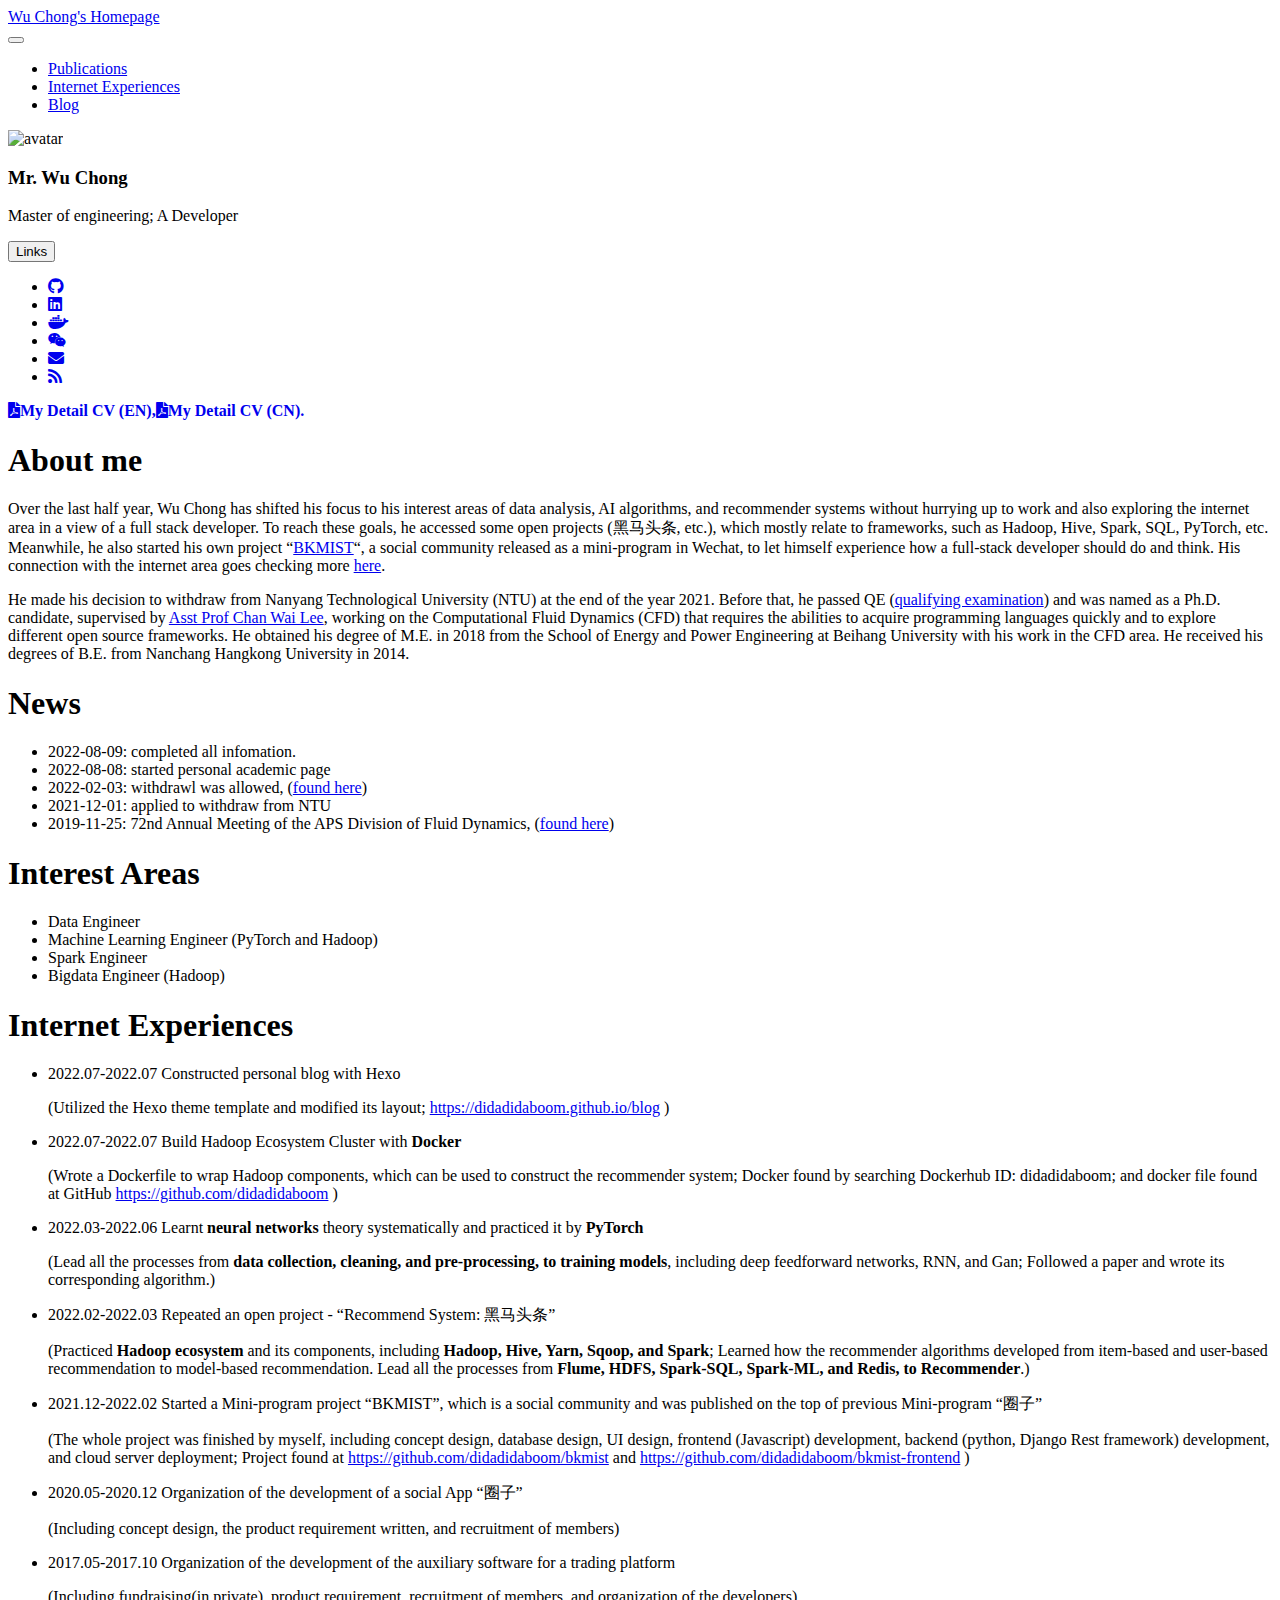
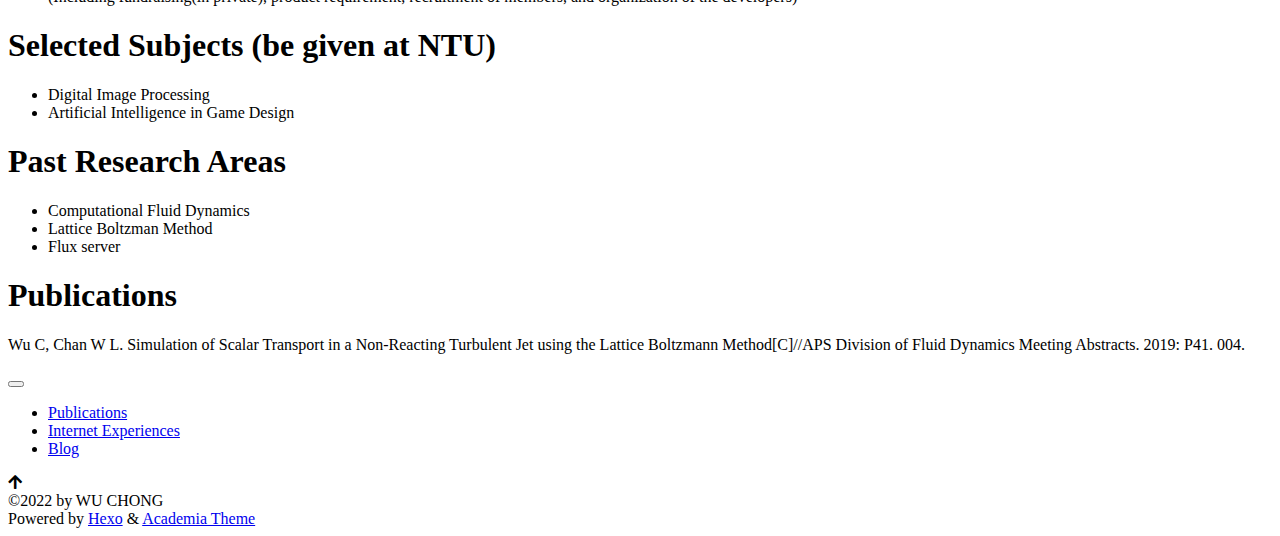
==== index.html @ d42b9e4c "Site updated: 2022-08-12 22:15:04" ====
<!DOCTYPE html><html lang="en"><head><meta charset="UTF-8"><meta http-equiv="X-UA-Compatible" content="IE=edge"><meta name="viewport" content="width=device-width, initial-scale=1, maximum-scale=5"><title>Wu Chong's Homepage</title><meta name="author" content="WU CHONG"><link rel="shortcut icon" href="/academicpages/img/favicon.png"><link rel="stylesheet" href="/academicpages/css/index.css"><link rel="stylesheet" href="https://cdn.jsdelivr.net/npm/@fortawesome/fontawesome-free@5.13.0/css/all.min.css"><script async="" src="https://www.googletagmanager.com/gtag/js?id=G-XXCWLF77NN"></script><script>window.dataLayer = window.dataLayer || [];
function gtag(){dataLayer.push(arguments);}
gtag('js', new Date());
gtag('config', 'G-XXCWLF77NN');</script><script>var _hmt = _hmt || [];
(function() {
var hm = document.createElement("script");
hm.src = "https://hm.baidu.com/hm.js?696a0020e64375339cfade5ea8c477aa";
var s = document.getElementsByTagName("script")[0];
s.parentNode.insertBefore(hm, s);
})();</script><meta name="generator" content="Hexo 6.2.0"><link rel="alternate" href="/academicpages/atom.xml" title="Wu Chong's Homepage" type="application/atom+xml">
</head><body><header id="page_header"><div class="header_wrap"><div id="blog_name"><a class="blog_title" id="site-name" href="/academicpages/">Wu Chong's Homepage</a></div><button class="menus_icon"><div class="navicon"></div></button><ul class="menus_items"><li class="menus_item"><a class="site-page" href="/academicpages/#Publications"> Publications</a></li><li class="menus_item"><a class="site-page" href="/academicpages/#Internet-Experiences"> Internet Experiences</a></li><li class="menus_item"><a class="site-page" href="https://didadidaboom.github.io"> Blog</a></li></ul></div></header><main id="page_main"><div class="side-card sticky"><div class="card-wrap" itemscope itemtype="http://schema.org/Person"><div class="author-avatar"><img class="avatar-img" src="/academicpages/img/avatar.jpg" onerror="this.onerror=null;this.src='/academicpages/img/profile.png'" alt="avatar"></div><div class="author-discrip"><h3>Mr. Wu Chong</h3><p class="author-bio">Master of engineering; A Developer</p></div><div class="author-links"><button class="btn m-social-links">Links</button><ul class="social-icons"><li><a class="social-icon" href="https://github.com/didadidaboom" target="_blank"><i class="fab fa-github" aria-hidden="true"></i></a></li><li><a class="social-icon" href="https://www.linkedin.com/in/didadidaboom" target="_blank"><i class="fab fa-linkedin" aria-hidden="true"></i></a></li><li><a class="social-icon" href="https://hub.docker.com/u/didadidaboom" target="_blank"><i class="fab fa-docker" aria-hidden="true"></i></a></li><li><a class="social-icon" href="https://didadidaboom.github.io/academicpages/img/qscode.jpg" target="_blank"><i class="fab fa-weixin" aria-hidden="true"></i></a></li><li><a class="social-icon" href="mailto:chong.wu.sg@outlook.com" target="_blank"><i class="fas fa-envelope" aria-hidden="true"></i></a></li><li><a class="social-icon" href="https://didadidaboom.github.io/academicpages/atom.xml" target="_blank"><i class="fas fa-rss" aria-hidden="true"></i></a></li></ul></div><a class="cv-links" href="/academicpages/attaches/CV2022en.pdf" target="_blank"><i class="fas fa-file-pdf" aria-hidden="true"><span>My Detail CV (EN),</span></i></a><a class="cv-links" href="/academicpages/attaches/CV2022cn.pdf" target="_blank"><i class="fas fa-file-pdf" aria-hidden="true"><span>My Detail CV (CN).</span></i></a></div></div><div class="page" itemscope itemtype="http://schema.org/CreativeWork"><article><h1 id="About-me"><a href="#About-me" class="headerlink" title="About me"></a>About me</h1><p>Over the last half year, Wu Chong has shifted his focus to his interest areas of data analysis, AI algorithms, and recommender systems without hurrying up to work and also exploring the internet area in a view of a full stack developer. To reach these goals, he accessed some open projects (黑马头条, etc.), which mostly relate to frameworks, such as Hadoop, Hive, Spark, SQL, PyTorch, etc. Meanwhile, he also started his own project “<a target="_blank" rel="noopener" href="https://github.com/didadidaboom/bkmist">BKMIST</a>“, a social community released as a mini-program in Wechat, to let himself experience how a full-stack developer should do and think. His connection with the internet area goes checking more <a href="/academicpages/#Internet-Experiences">here</a>.</p>
<p>He made his decision to withdraw from Nanyang Technological University (NTU) at the end of the year 2021. Before that, he passed QE (<a target="_blank" rel="noopener" href="https://www.ntu.edu.sg/sbs/admissions/programmes/graduate/research/programme-and-curriculum/ph.d.-candidature-confirmation-(qe)">qualifying examination</a>) and was named as a Ph.D. candidate, supervised by <a target="_blank" rel="noopener" href="https://dr.ntu.edu.sg/cris/rp/rp00198">Asst Prof Chan Wai Lee</a>, working on the Computational Fluid Dynamics (CFD) that requires the abilities to acquire programming languages quickly and to explore different open source frameworks. He obtained his degree of M.E. in 2018 from the School of Energy and Power Engineering at Beihang University with his work in the CFD area. He received his degrees of B.E. from Nanchang Hangkong University in 2014.</p>
<h1 id="News"><a href="#News" class="headerlink" title="News"></a>News</h1><ul>
<li>2022-08-09: completed all infomation.</li>
<li>2022-08-08: started personal academic page</li>
<li>2022-02-03: withdrawl was allowed, (<a href="https://didadidaboom.github.io/academicpages/attaches/withdrawalfrom.pdf">found here</a>)</li>
<li>2021-12-01: applied to withdraw from NTU</li>
<li>2019-11-25: 72nd Annual Meeting of the APS Division of Fluid Dynamics, (<a target="_blank" rel="noopener" href="https://meetings.aps.org/Meeting/DFD19/Session/P41.4">found here</a>)</li>
</ul>
<h1 id="Interest-Areas"><a href="#Interest-Areas" class="headerlink" title="Interest Areas"></a>Interest Areas</h1><ul>
<li>Data Engineer</li>
<li>Machine Learning Engineer (PyTorch and Hadoop)</li>
<li>Spark Engineer</li>
<li>Bigdata Engineer (Hadoop)</li>
</ul>
<h1 id="Internet-Experiences"><a href="#Internet-Experiences" class="headerlink" title="Internet Experiences"></a>Internet Experiences</h1><ul>
<li><p>2022.07-2022.07  Constructed personal blog with Hexo</p>
<p>(Utilized the Hexo theme template and modified its layout; <a href="https://didadidaboom.github.io/blog">https://didadidaboom.github.io/blog</a> ) </p>
</li>
<li><p>2022.07-2022.07  Build Hadoop Ecosystem Cluster with <strong>Docker</strong></p>
<p>(Wrote a Dockerfile to wrap Hadoop components, which can be used to construct the recommender system; Docker found by searching Dockerhub ID: didadidaboom; and docker file found at GitHub <a target="_blank" rel="noopener" href="https://github.com/didadidaboom">https://github.com/didadidaboom</a> )</p>
</li>
<li><p>2022.03-2022.06  Learnt <strong>neural networks</strong> theory systematically and practiced it by <strong>PyTorch</strong></p>
<p>(Lead all the processes from <strong>data collection, cleaning, and pre-processing, to training models</strong>, including deep feedforward networks, RNN, and Gan; Followed a paper and wrote its corresponding algorithm.)</p>
</li>
<li><p>2022.02-2022.03  Repeated an open project - “Recommend System: 黑马头条”</p>
<p>(Practiced <strong>Hadoop ecosystem</strong> and its components, including <strong>Hadoop, Hive, Yarn, Sqoop, and Spark</strong>; Learned how the recommender algorithms developed from item-based and user-based recommendation to model-based recommendation. Lead all the processes from <strong>Flume, HDFS, Spark-SQL, Spark-ML, and Redis, to Recommender</strong>.)</p>
</li>
<li><p>2021.12-2022.02   Started a Mini-program project “BKMIST”, which is a social community and was published on the top of previous Mini-program “圈子”</p>
<p>(The whole project was finished by myself, including concept design, database design, UI design, frontend (Javascript) development, backend (python, Django Rest framework) development, and cloud server deployment; Project found at <a target="_blank" rel="noopener" href="https://github.com/didadidaboom/bkmist">https://github.com/didadidaboom/bkmist</a> and <a target="_blank" rel="noopener" href="https://github.com/didadidaboom/bkmist-frontend">https://github.com/didadidaboom/bkmist-frontend</a> )</p>
</li>
<li><p>2020.05-2020.12  Organization of the development of a social App “圈子”</p>
<p>(Including concept design, the product requirement written, and recruitment of members)</p>
</li>
<li><p>2017.05-2017.10  Organization of the development of the auxiliary software for a trading platform</p>
<p>(Including fundraising(in private), product requirement, recruitment of members, and organization of the developers)</p>
</li>
</ul>
<h1 id="Selected-Subjects-be-given-at-NTU"><a href="#Selected-Subjects-be-given-at-NTU" class="headerlink" title="Selected Subjects (be given at NTU)"></a>Selected Subjects (be given at NTU)</h1><ul>
<li>Digital Image Processing</li>
<li>Artificial Intelligence in Game Design</li>
</ul>
<h1 id="Past-Research-Areas"><a href="#Past-Research-Areas" class="headerlink" title="Past Research Areas"></a>Past Research Areas</h1><ul>
<li>Computational Fluid Dynamics</li>
<li>Lattice Boltzman Method</li>
<li>Flux server</li>
</ul>
<h1 id="Publications"><a href="#Publications" class="headerlink" title="Publications"></a>Publications</h1><p>Wu C, Chan W L. Simulation of Scalar Transport in a Non-Reacting Turbulent Jet using the Lattice Boltzmann Method[C]&#x2F;&#x2F;APS Division of Fluid Dynamics Meeting Abstracts. 2019: P41. 004.</p>
</article></div></main><div class="nav-wrap"><div class="nav"><button class="site-nav"><div class="navicon"></div></button><ul class="nav_items"><li class="nav_item"><a class="nav-page" href="/academicpages/#Publications"> Publications</a></li><li class="nav_item"><a class="nav-page" href="/academicpages/#Internet-Experiences"> Internet Experiences</a></li><li class="nav_item"><a class="nav-page" href="https://didadidaboom.github.io"> Blog</a></li></ul></div><div class="cd-top"><i class="fa fa-arrow-up" aria-hidden="true"></i></div></div><map id="page_map"><div class="wrap_map"><script type="text/javascript" src="//rf.revolvermaps.com/0/0/1.js?i=54uz6shsxo7&amp;s=180&amp;m=0&amp;v=true&amp;r=false&amp;b=ffffff&amp;n=false&amp;c=ff0000" async="async"></script></div></map><footer id="page_footer"><div class="footer_wrap"><div class="copyright">&copy;2022 by WU CHONG</div><div class="theme-info">Powered by <a target="_blank" href="https://hexo.io" rel="nofollow noopener">Hexo</a> & <a target="_blank" href="https://github.com/PhosphorW/hexo-theme-academia" rel="nofollow noopener">Academia Theme</a></div></div></footer><script src="https://cdn.jsdelivr.net/npm/jquery@latest/dist/jquery.min.js"></script><script src="https://cdn.jsdelivr.net/npm/jquery-pjax@latest/jquery.pjax.min.js"></script><script src="/academicpages/js/main.js"></script></body></html>
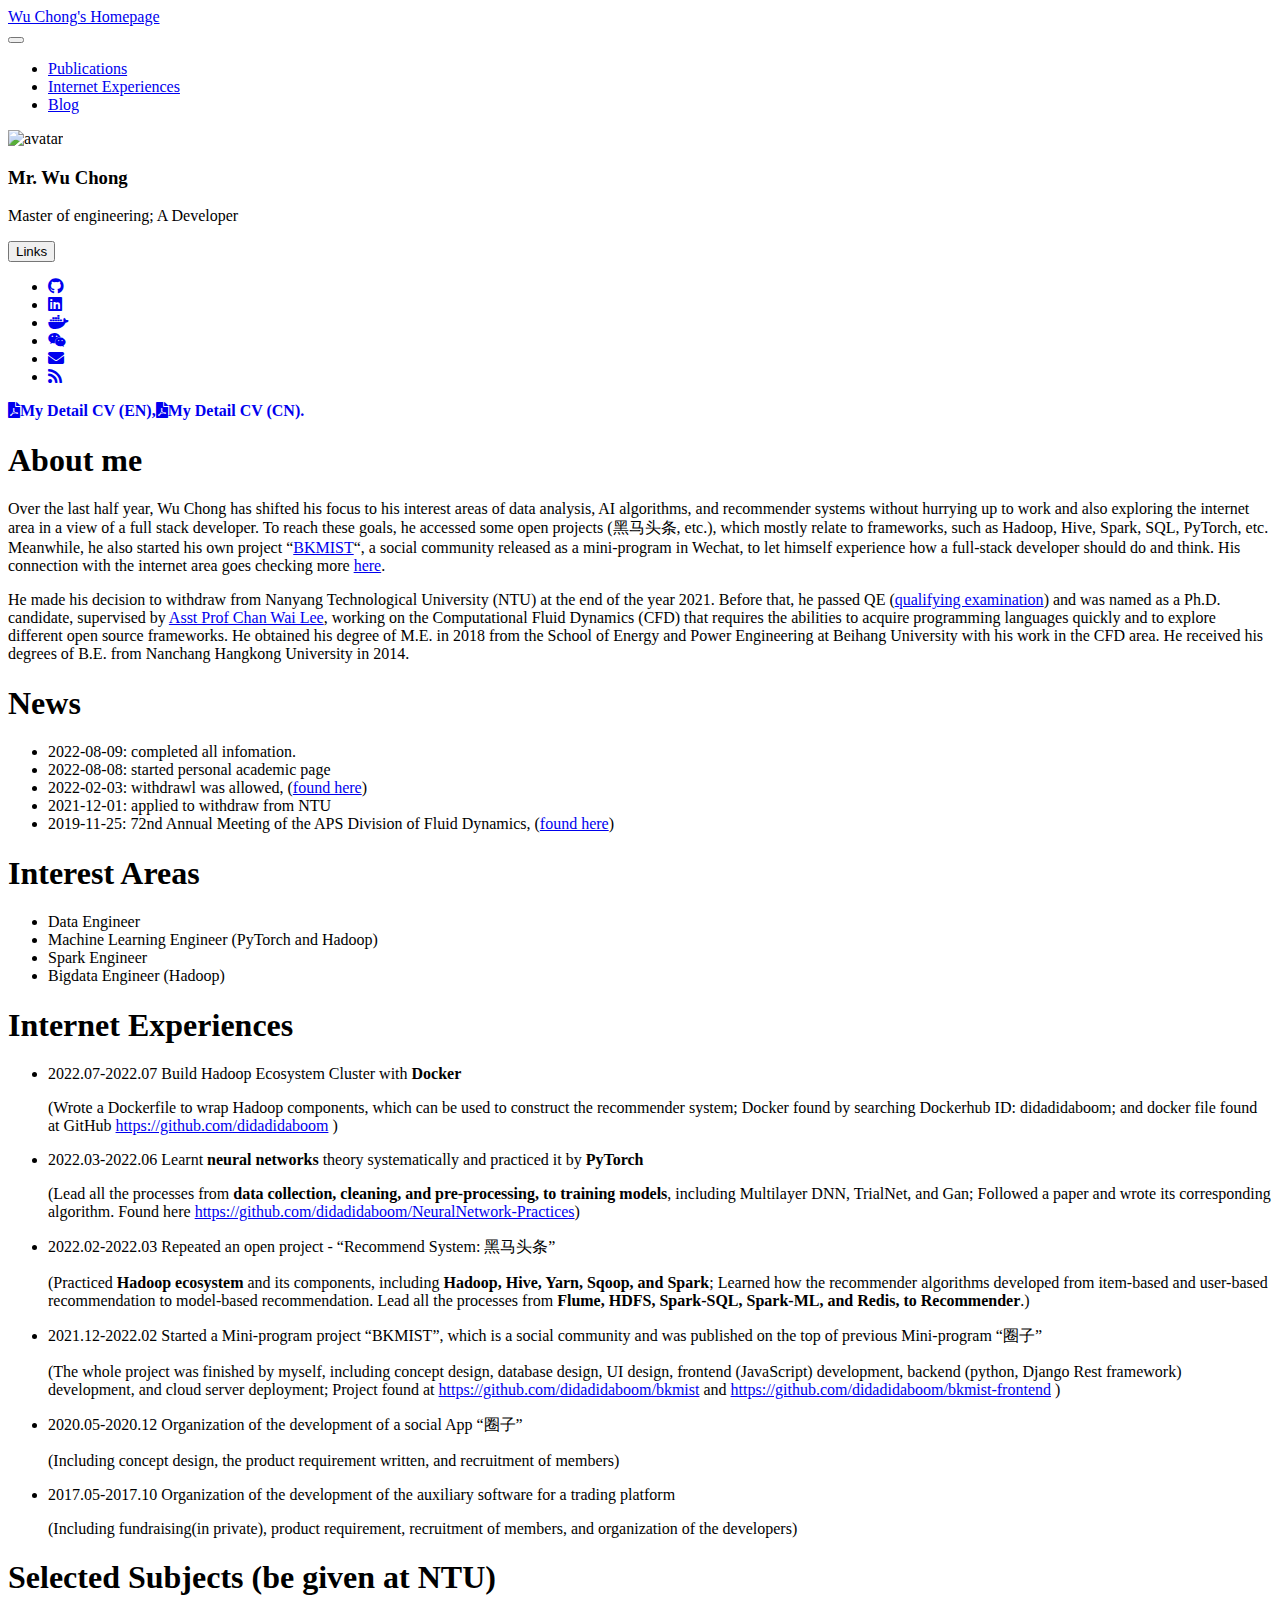
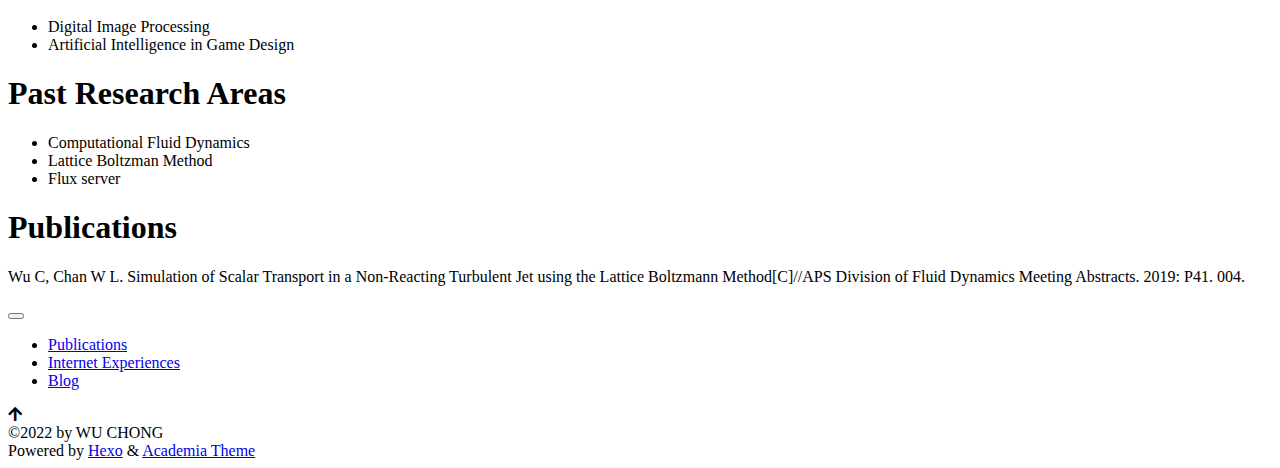
==== commit 32061207: "Site updated: 2022-08-12 22:42:11" ====
--- a/index.html
+++ b/index.html
@@ -24,20 +24,17 @@
 <li>Bigdata Engineer (Hadoop)</li>
 </ul>
 <h1 id="Internet-Experiences"><a href="#Internet-Experiences" class="headerlink" title="Internet Experiences"></a>Internet Experiences</h1><ul>
-<li><p>2022.07-2022.07  Constructed personal blog with Hexo</p>
-<p>(Utilized the Hexo theme template and modified its layout; <a href="https://didadidaboom.github.io/blog">https://didadidaboom.github.io/blog</a> ) </p>
-</li>
 <li><p>2022.07-2022.07  Build Hadoop Ecosystem Cluster with <strong>Docker</strong></p>
 <p>(Wrote a Dockerfile to wrap Hadoop components, which can be used to construct the recommender system; Docker found by searching Dockerhub ID: didadidaboom; and docker file found at GitHub <a target="_blank" rel="noopener" href="https://github.com/didadidaboom">https://github.com/didadidaboom</a> )</p>
 </li>
 <li><p>2022.03-2022.06  Learnt <strong>neural networks</strong> theory systematically and practiced it by <strong>PyTorch</strong></p>
-<p>(Lead all the processes from <strong>data collection, cleaning, and pre-processing, to training models</strong>, including deep feedforward networks, RNN, and Gan; Followed a paper and wrote its corresponding algorithm.)</p>
+<p>(Lead all the processes from <strong>data collection, cleaning, and pre-processing, to training models</strong>, including Multilayer DNN, TrialNet, and Gan; Followed a paper and wrote its corresponding algorithm. Found here <a target="_blank" rel="noopener" href="https://github.com/didadidaboom/NeuralNetwork-Practices">https://github.com/didadidaboom/NeuralNetwork-Practices</a>)</p>
 </li>
 <li><p>2022.02-2022.03  Repeated an open project - “Recommend System: 黑马头条”</p>
 <p>(Practiced <strong>Hadoop ecosystem</strong> and its components, including <strong>Hadoop, Hive, Yarn, Sqoop, and Spark</strong>; Learned how the recommender algorithms developed from item-based and user-based recommendation to model-based recommendation. Lead all the processes from <strong>Flume, HDFS, Spark-SQL, Spark-ML, and Redis, to Recommender</strong>.)</p>
 </li>
 <li><p>2021.12-2022.02   Started a Mini-program project “BKMIST”, which is a social community and was published on the top of previous Mini-program “圈子”</p>
-<p>(The whole project was finished by myself, including concept design, database design, UI design, frontend (Javascript) development, backend (python, Django Rest framework) development, and cloud server deployment; Project found at <a target="_blank" rel="noopener" href="https://github.com/didadidaboom/bkmist">https://github.com/didadidaboom/bkmist</a> and <a target="_blank" rel="noopener" href="https://github.com/didadidaboom/bkmist-frontend">https://github.com/didadidaboom/bkmist-frontend</a> )</p>
+<p>(The whole project was finished by myself, including concept design, database design, UI design, frontend (JavaScript) development, backend (python, Django Rest framework) development, and cloud server deployment; Project found at <a target="_blank" rel="noopener" href="https://github.com/didadidaboom/bkmist">https://github.com/didadidaboom/bkmist</a> and <a target="_blank" rel="noopener" href="https://github.com/didadidaboom/bkmist-frontend">https://github.com/didadidaboom/bkmist-frontend</a> )</p>
 </li>
 <li><p>2020.05-2020.12  Organization of the development of a social App “圈子”</p>
 <p>(Including concept design, the product requirement written, and recruitment of members)</p>
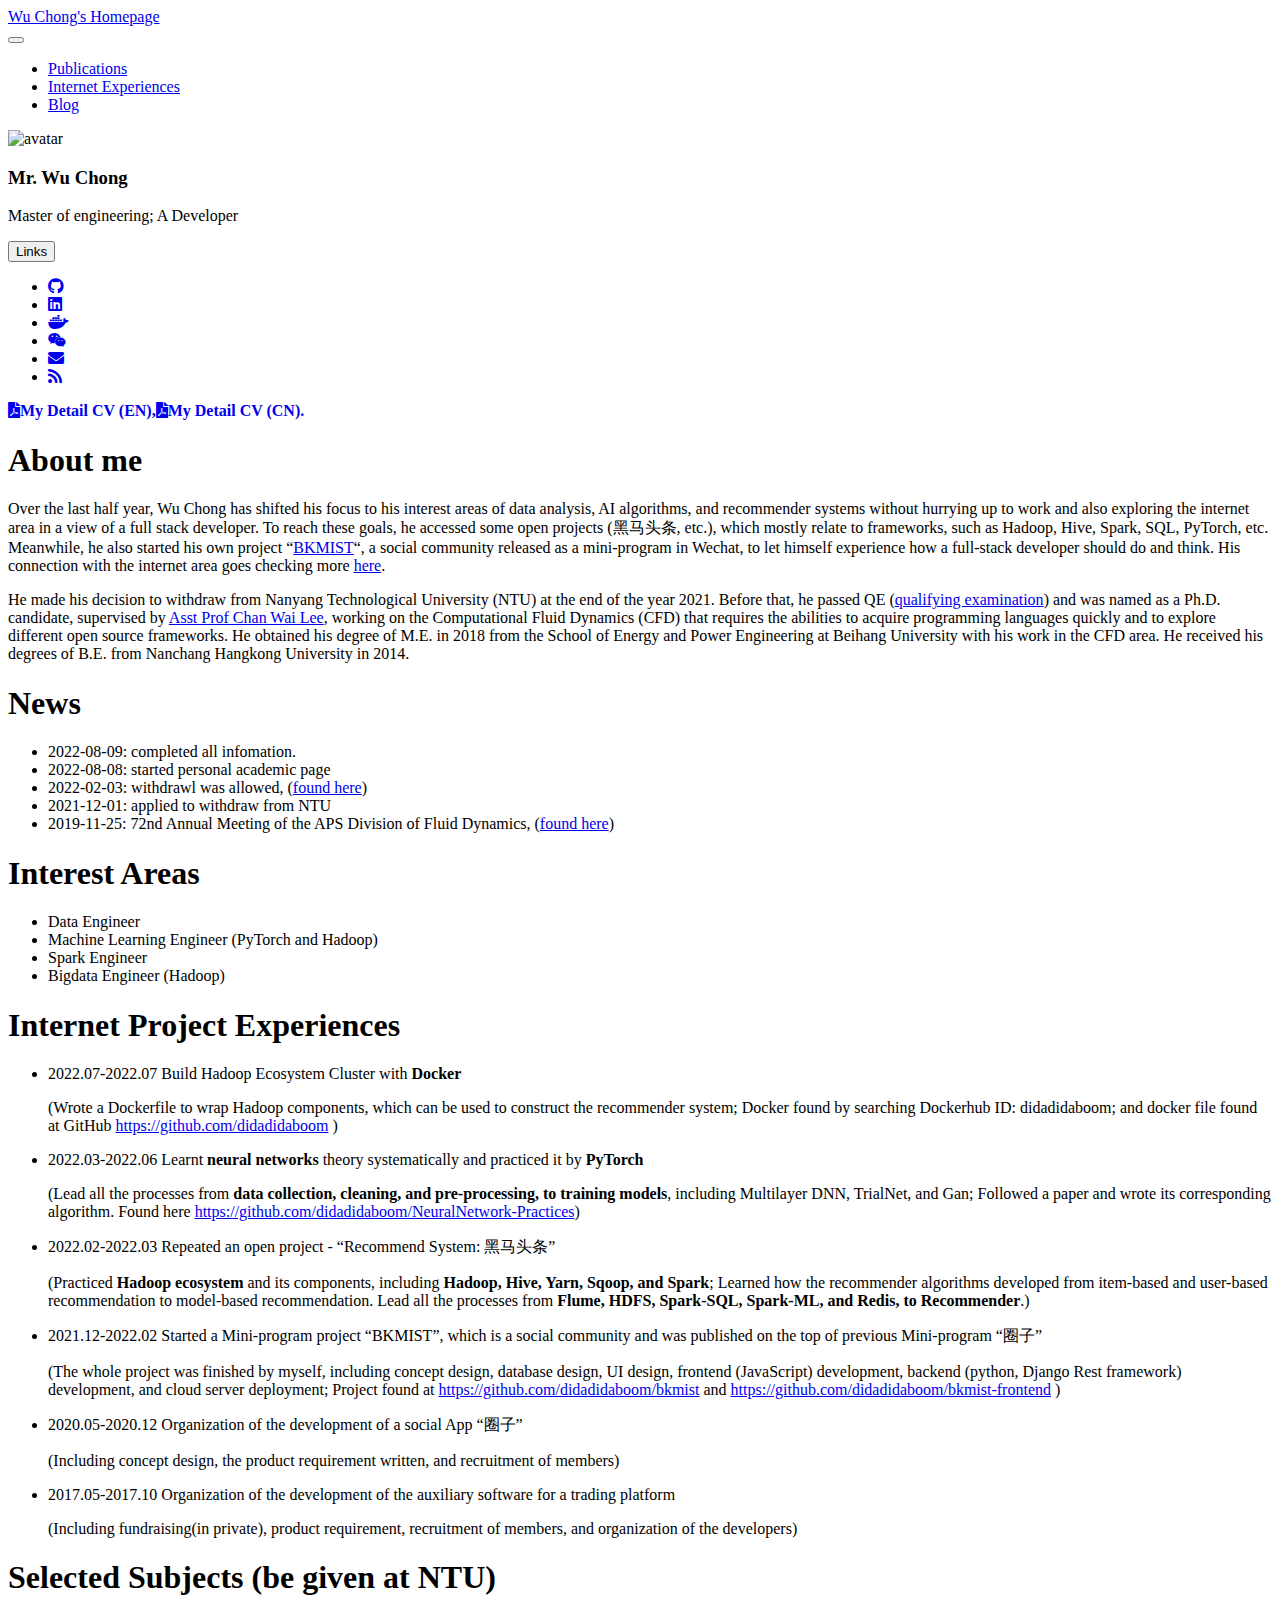
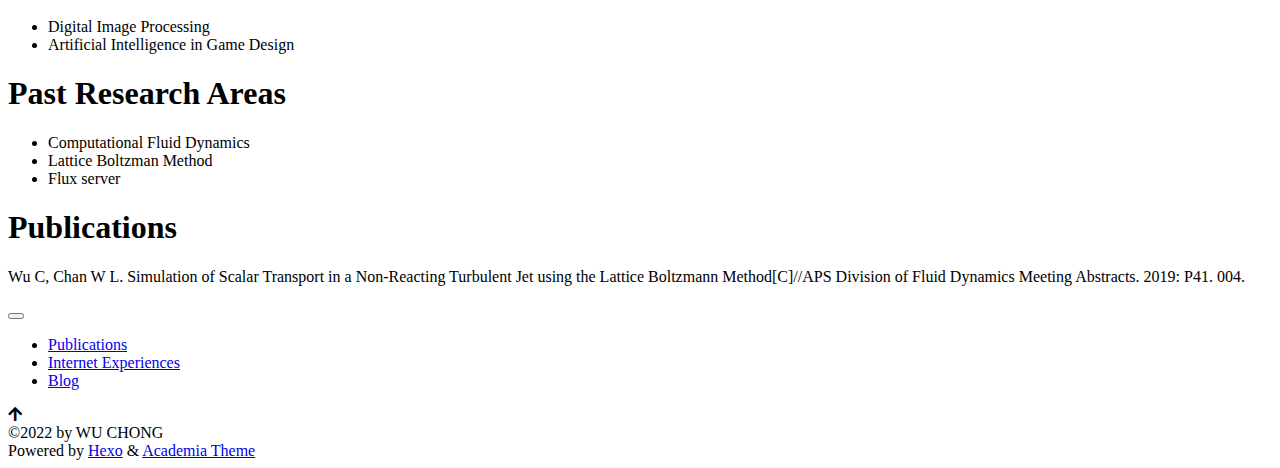
==== commit b4a4e1a2: "Site updated: 2022-08-13 09:32:00" ====
--- a/index.html
+++ b/index.html
@@ -23,7 +23,7 @@
 <li>Spark Engineer</li>
 <li>Bigdata Engineer (Hadoop)</li>
 </ul>
-<h1 id="Internet-Experiences"><a href="#Internet-Experiences" class="headerlink" title="Internet Experiences"></a>Internet Experiences</h1><ul>
+<h1 id="Internet-Project-Experiences"><a href="#Internet-Project-Experiences" class="headerlink" title="Internet Project Experiences"></a>Internet Project Experiences</h1><ul>
 <li><p>2022.07-2022.07  Build Hadoop Ecosystem Cluster with <strong>Docker</strong></p>
 <p>(Wrote a Dockerfile to wrap Hadoop components, which can be used to construct the recommender system; Docker found by searching Dockerhub ID: didadidaboom; and docker file found at GitHub <a target="_blank" rel="noopener" href="https://github.com/didadidaboom">https://github.com/didadidaboom</a> )</p>
 </li>
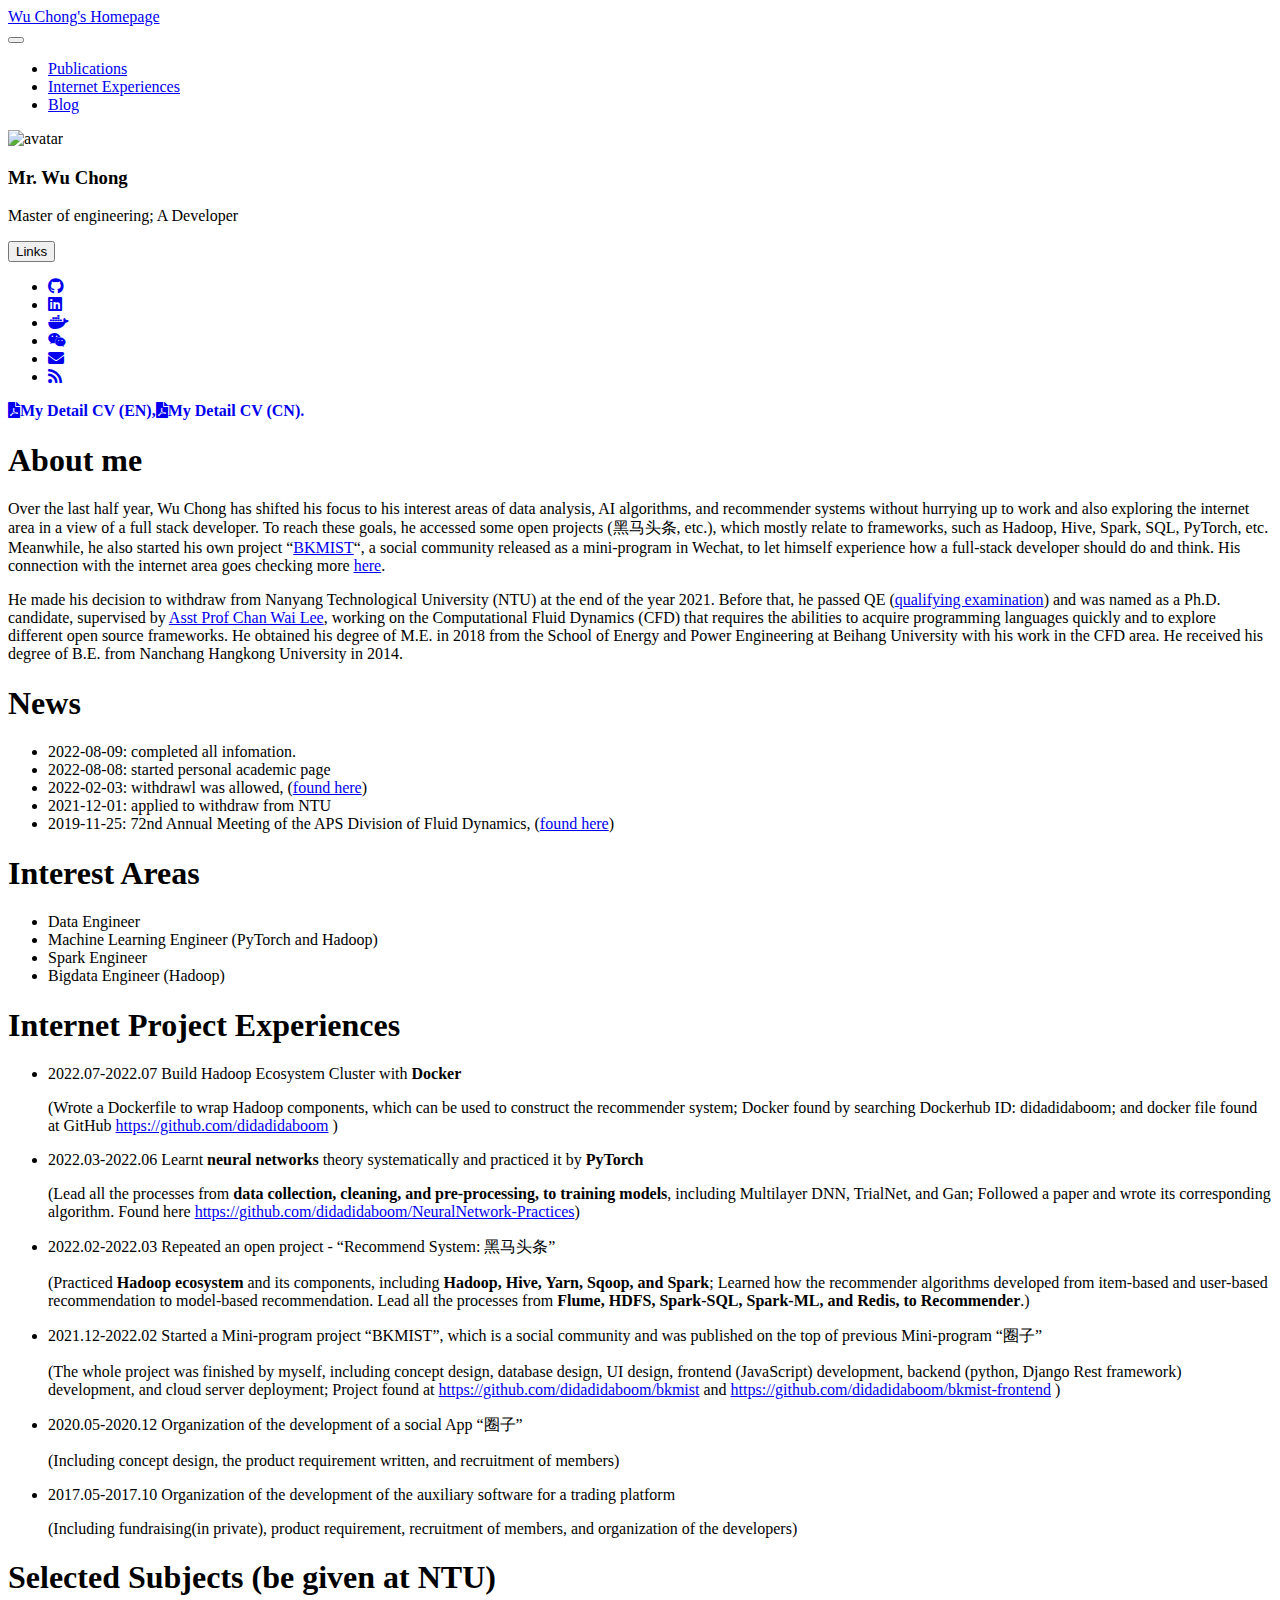
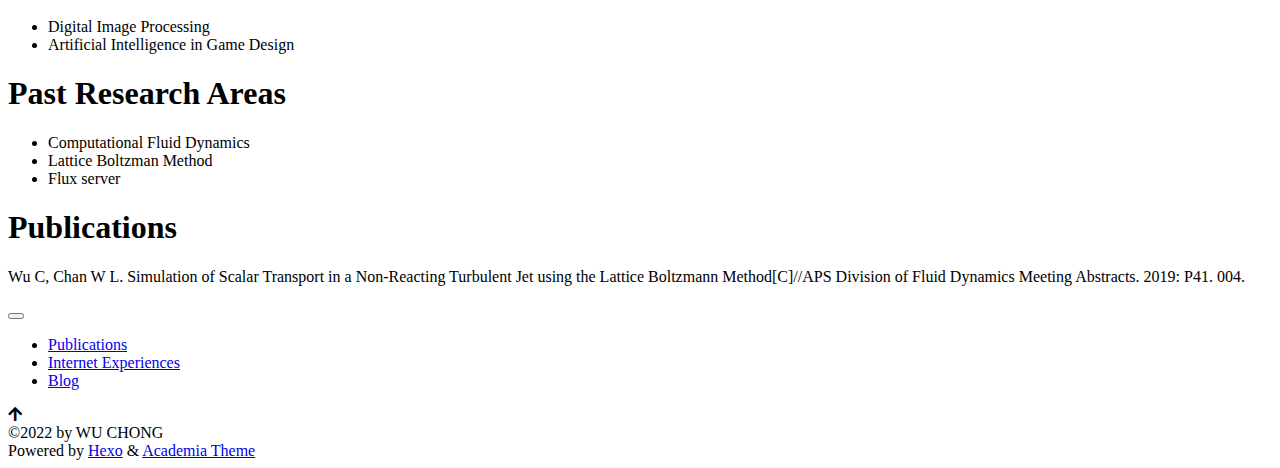
==== commit cdaa8fce: "Site updated: 2022-08-15 17:24:13" ====
--- a/index.html
+++ b/index.html
@@ -9,7 +9,7 @@
 s.parentNode.insertBefore(hm, s);
 })();</script><meta name="generator" content="Hexo 6.2.0"><link rel="alternate" href="/academicpages/atom.xml" title="Wu Chong's Homepage" type="application/atom+xml">
 </head><body><header id="page_header"><div class="header_wrap"><div id="blog_name"><a class="blog_title" id="site-name" href="/academicpages/">Wu Chong's Homepage</a></div><button class="menus_icon"><div class="navicon"></div></button><ul class="menus_items"><li class="menus_item"><a class="site-page" href="/academicpages/#Publications"> Publications</a></li><li class="menus_item"><a class="site-page" href="/academicpages/#Internet-Experiences"> Internet Experiences</a></li><li class="menus_item"><a class="site-page" href="https://didadidaboom.github.io"> Blog</a></li></ul></div></header><main id="page_main"><div class="side-card sticky"><div class="card-wrap" itemscope itemtype="http://schema.org/Person"><div class="author-avatar"><img class="avatar-img" src="/academicpages/img/avatar.jpg" onerror="this.onerror=null;this.src='/academicpages/img/profile.png'" alt="avatar"></div><div class="author-discrip"><h3>Mr. Wu Chong</h3><p class="author-bio">Master of engineering; A Developer</p></div><div class="author-links"><button class="btn m-social-links">Links</button><ul class="social-icons"><li><a class="social-icon" href="https://github.com/didadidaboom" target="_blank"><i class="fab fa-github" aria-hidden="true"></i></a></li><li><a class="social-icon" href="https://www.linkedin.com/in/didadidaboom" target="_blank"><i class="fab fa-linkedin" aria-hidden="true"></i></a></li><li><a class="social-icon" href="https://hub.docker.com/u/didadidaboom" target="_blank"><i class="fab fa-docker" aria-hidden="true"></i></a></li><li><a class="social-icon" href="https://didadidaboom.github.io/academicpages/img/qscode.jpg" target="_blank"><i class="fab fa-weixin" aria-hidden="true"></i></a></li><li><a class="social-icon" href="mailto:chong.wu.sg@outlook.com" target="_blank"><i class="fas fa-envelope" aria-hidden="true"></i></a></li><li><a class="social-icon" href="https://didadidaboom.github.io/academicpages/atom.xml" target="_blank"><i class="fas fa-rss" aria-hidden="true"></i></a></li></ul></div><a class="cv-links" href="/academicpages/attaches/CV2022en.pdf" target="_blank"><i class="fas fa-file-pdf" aria-hidden="true"><span>My Detail CV (EN),</span></i></a><a class="cv-links" href="/academicpages/attaches/CV2022cn.pdf" target="_blank"><i class="fas fa-file-pdf" aria-hidden="true"><span>My Detail CV (CN).</span></i></a></div></div><div class="page" itemscope itemtype="http://schema.org/CreativeWork"><article><h1 id="About-me"><a href="#About-me" class="headerlink" title="About me"></a>About me</h1><p>Over the last half year, Wu Chong has shifted his focus to his interest areas of data analysis, AI algorithms, and recommender systems without hurrying up to work and also exploring the internet area in a view of a full stack developer. To reach these goals, he accessed some open projects (黑马头条, etc.), which mostly relate to frameworks, such as Hadoop, Hive, Spark, SQL, PyTorch, etc. Meanwhile, he also started his own project “<a target="_blank" rel="noopener" href="https://github.com/didadidaboom/bkmist">BKMIST</a>“, a social community released as a mini-program in Wechat, to let himself experience how a full-stack developer should do and think. His connection with the internet area goes checking more <a href="/academicpages/#Internet-Experiences">here</a>.</p>
-<p>He made his decision to withdraw from Nanyang Technological University (NTU) at the end of the year 2021. Before that, he passed QE (<a target="_blank" rel="noopener" href="https://www.ntu.edu.sg/sbs/admissions/programmes/graduate/research/programme-and-curriculum/ph.d.-candidature-confirmation-(qe)">qualifying examination</a>) and was named as a Ph.D. candidate, supervised by <a target="_blank" rel="noopener" href="https://dr.ntu.edu.sg/cris/rp/rp00198">Asst Prof Chan Wai Lee</a>, working on the Computational Fluid Dynamics (CFD) that requires the abilities to acquire programming languages quickly and to explore different open source frameworks. He obtained his degree of M.E. in 2018 from the School of Energy and Power Engineering at Beihang University with his work in the CFD area. He received his degrees of B.E. from Nanchang Hangkong University in 2014.</p>
+<p>He made his decision to withdraw from Nanyang Technological University (NTU) at the end of the year 2021. Before that, he passed QE (<a target="_blank" rel="noopener" href="https://www.ntu.edu.sg/sbs/admissions/programmes/graduate/research/programme-and-curriculum/ph.d.-candidature-confirmation-(qe)">qualifying examination</a>) and was named as a Ph.D. candidate, supervised by <a target="_blank" rel="noopener" href="https://dr.ntu.edu.sg/cris/rp/rp00198">Asst Prof Chan Wai Lee</a>, working on the Computational Fluid Dynamics (CFD) that requires the abilities to acquire programming languages quickly and to explore different open source frameworks. He obtained his degree of M.E. in 2018 from the School of Energy and Power Engineering at Beihang University with his work in the CFD area. He received his degree of B.E. from Nanchang Hangkong University in 2014.</p>
 <h1 id="News"><a href="#News" class="headerlink" title="News"></a>News</h1><ul>
 <li>2022-08-09: completed all infomation.</li>
 <li>2022-08-08: started personal academic page</li>
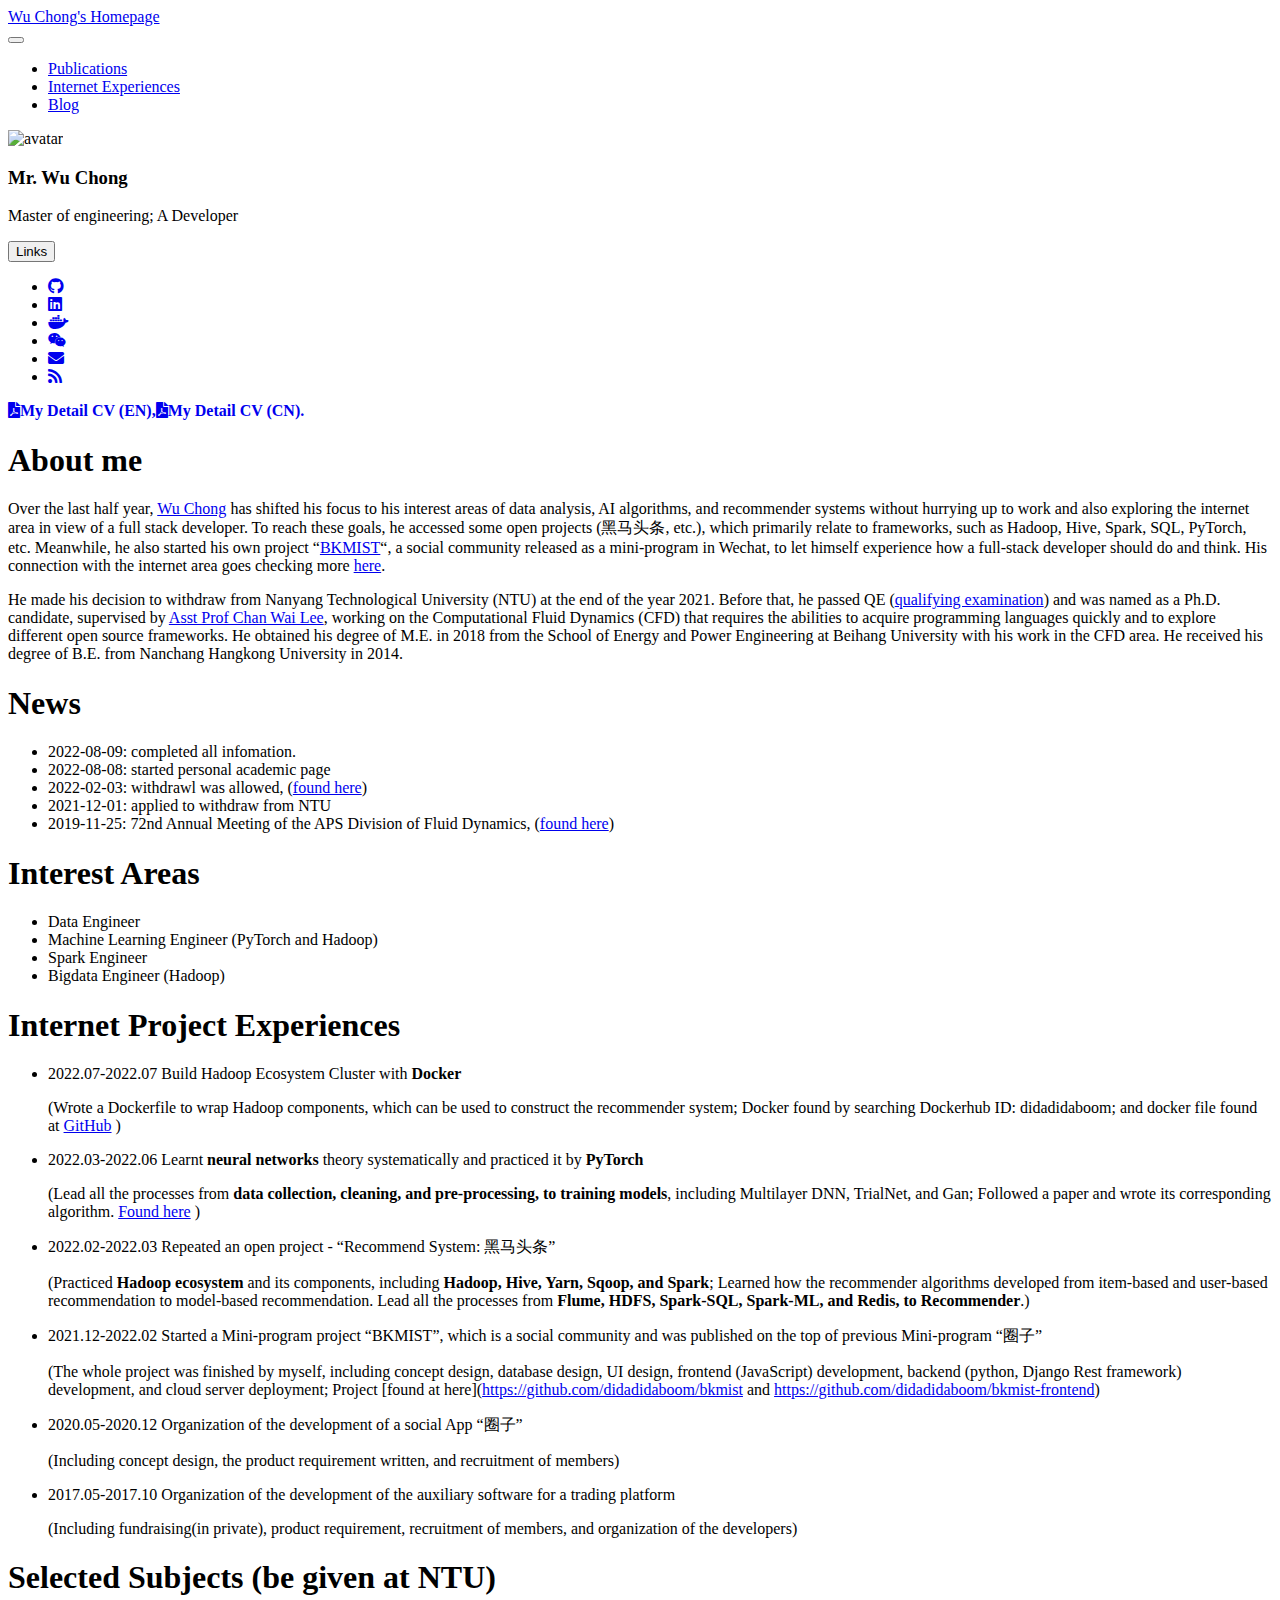
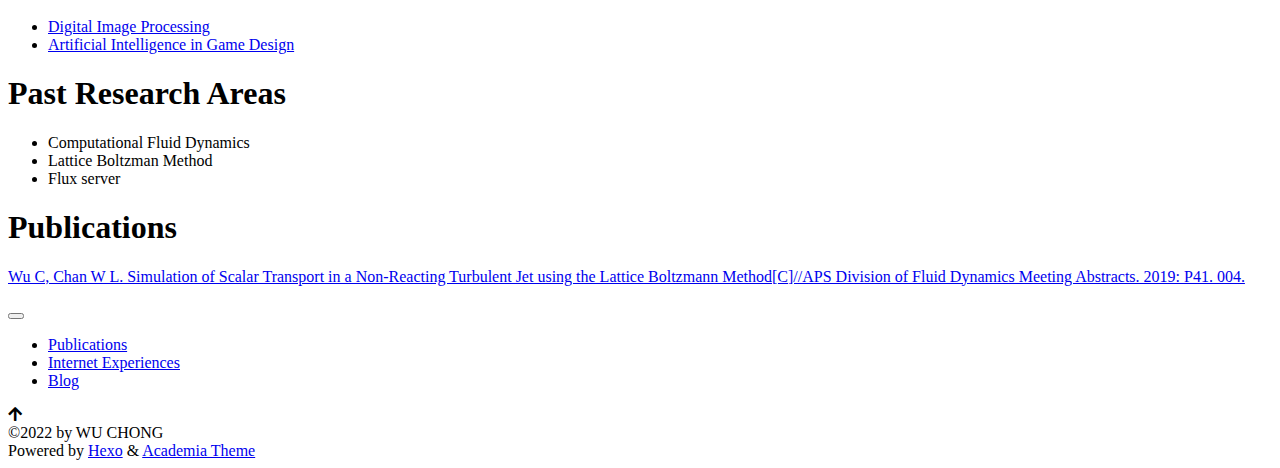
==== commit 69fc0b3b: "Site updated: 2022-08-26 14:21:55" ====
--- a/index.html
+++ b/index.html
@@ -8,7 +8,7 @@
 var s = document.getElementsByTagName("script")[0];
 s.parentNode.insertBefore(hm, s);
 })();</script><meta name="generator" content="Hexo 6.2.0"><link rel="alternate" href="/academicpages/atom.xml" title="Wu Chong's Homepage" type="application/atom+xml">
-</head><body><header id="page_header"><div class="header_wrap"><div id="blog_name"><a class="blog_title" id="site-name" href="/academicpages/">Wu Chong's Homepage</a></div><button class="menus_icon"><div class="navicon"></div></button><ul class="menus_items"><li class="menus_item"><a class="site-page" href="/academicpages/#Publications"> Publications</a></li><li class="menus_item"><a class="site-page" href="/academicpages/#Internet-Experiences"> Internet Experiences</a></li><li class="menus_item"><a class="site-page" href="https://didadidaboom.github.io"> Blog</a></li></ul></div></header><main id="page_main"><div class="side-card sticky"><div class="card-wrap" itemscope itemtype="http://schema.org/Person"><div class="author-avatar"><img class="avatar-img" src="/academicpages/img/avatar.jpg" onerror="this.onerror=null;this.src='/academicpages/img/profile.png'" alt="avatar"></div><div class="author-discrip"><h3>Mr. Wu Chong</h3><p class="author-bio">Master of engineering; A Developer</p></div><div class="author-links"><button class="btn m-social-links">Links</button><ul class="social-icons"><li><a class="social-icon" href="https://github.com/didadidaboom" target="_blank"><i class="fab fa-github" aria-hidden="true"></i></a></li><li><a class="social-icon" href="https://www.linkedin.com/in/didadidaboom" target="_blank"><i class="fab fa-linkedin" aria-hidden="true"></i></a></li><li><a class="social-icon" href="https://hub.docker.com/u/didadidaboom" target="_blank"><i class="fab fa-docker" aria-hidden="true"></i></a></li><li><a class="social-icon" href="https://didadidaboom.github.io/academicpages/img/qscode.jpg" target="_blank"><i class="fab fa-weixin" aria-hidden="true"></i></a></li><li><a class="social-icon" href="mailto:chong.wu.sg@outlook.com" target="_blank"><i class="fas fa-envelope" aria-hidden="true"></i></a></li><li><a class="social-icon" href="https://didadidaboom.github.io/academicpages/atom.xml" target="_blank"><i class="fas fa-rss" aria-hidden="true"></i></a></li></ul></div><a class="cv-links" href="/academicpages/attaches/CV2022en.pdf" target="_blank"><i class="fas fa-file-pdf" aria-hidden="true"><span>My Detail CV (EN),</span></i></a><a class="cv-links" href="/academicpages/attaches/CV2022cn.pdf" target="_blank"><i class="fas fa-file-pdf" aria-hidden="true"><span>My Detail CV (CN).</span></i></a></div></div><div class="page" itemscope itemtype="http://schema.org/CreativeWork"><article><h1 id="About-me"><a href="#About-me" class="headerlink" title="About me"></a>About me</h1><p>Over the last half year, Wu Chong has shifted his focus to his interest areas of data analysis, AI algorithms, and recommender systems without hurrying up to work and also exploring the internet area in a view of a full stack developer. To reach these goals, he accessed some open projects (黑马头条, etc.), which mostly relate to frameworks, such as Hadoop, Hive, Spark, SQL, PyTorch, etc. Meanwhile, he also started his own project “<a target="_blank" rel="noopener" href="https://github.com/didadidaboom/bkmist">BKMIST</a>“, a social community released as a mini-program in Wechat, to let himself experience how a full-stack developer should do and think. His connection with the internet area goes checking more <a href="/academicpages/#Internet-Experiences">here</a>.</p>
+</head><body><header id="page_header"><div class="header_wrap"><div id="blog_name"><a class="blog_title" id="site-name" href="/academicpages/">Wu Chong's Homepage</a></div><button class="menus_icon"><div class="navicon"></div></button><ul class="menus_items"><li class="menus_item"><a class="site-page" href="/academicpages/#Publications"> Publications</a></li><li class="menus_item"><a class="site-page" href="/academicpages/#Internet-Experiences"> Internet Experiences</a></li><li class="menus_item"><a class="site-page" href="https://didadidaboom.github.io"> Blog</a></li></ul></div></header><main id="page_main"><div class="side-card sticky"><div class="card-wrap" itemscope itemtype="http://schema.org/Person"><div class="author-avatar"><img class="avatar-img" src="/academicpages/img/avatar.jpg" onerror="this.onerror=null;this.src='/academicpages/img/profile.png'" alt="avatar"></div><div class="author-discrip"><h3>Mr. Wu Chong</h3><p class="author-bio">Master of engineering; A Developer</p></div><div class="author-links"><button class="btn m-social-links">Links</button><ul class="social-icons"><li><a class="social-icon" href="https://github.com/didadidaboom" target="_blank"><i class="fab fa-github" aria-hidden="true"></i></a></li><li><a class="social-icon" href="https://www.linkedin.com/in/didadidaboom" target="_blank"><i class="fab fa-linkedin" aria-hidden="true"></i></a></li><li><a class="social-icon" href="https://hub.docker.com/u/didadidaboom" target="_blank"><i class="fab fa-docker" aria-hidden="true"></i></a></li><li><a class="social-icon" href="https://didadidaboom.github.io/academicpages/img/qscode.jpg" target="_blank"><i class="fab fa-weixin" aria-hidden="true"></i></a></li><li><a class="social-icon" href="mailto:chong.wu.sg@outlook.com" target="_blank"><i class="fas fa-envelope" aria-hidden="true"></i></a></li><li><a class="social-icon" href="https://didadidaboom.github.io/academicpages/atom.xml" target="_blank"><i class="fas fa-rss" aria-hidden="true"></i></a></li></ul></div><a class="cv-links" href="/academicpages/attaches/CV2022en.pdf" target="_blank"><i class="fas fa-file-pdf" aria-hidden="true"><span>My Detail CV (EN),</span></i></a><a class="cv-links" href="/academicpages/attaches/CV2022cn.pdf" target="_blank"><i class="fas fa-file-pdf" aria-hidden="true"><span>My Detail CV (CN).</span></i></a></div></div><div class="page" itemscope itemtype="http://schema.org/CreativeWork"><article><h1 id="About-me"><a href="#About-me" class="headerlink" title="About me"></a>About me</h1><p>Over the last half year, <a href="www.linkedin.com/in/didadidaboom">Wu Chong</a> has shifted his focus to his interest areas of data analysis, AI algorithms, and recommender systems without hurrying up to work and also exploring the internet area in view of a full stack developer. To reach these goals, he accessed some open projects (黑马头条, etc.), which primarily relate to frameworks, such as Hadoop, Hive, Spark, SQL, PyTorch, etc. Meanwhile, he also started his own project “<a target="_blank" rel="noopener" href="https://github.com/didadidaboom/bkmist">BKMIST</a>“, a social community released as a mini-program in Wechat, to let himself experience how a full-stack developer should do and think. His connection with the internet area goes checking more <a href="/academicpages/#Internet-Experiences">here</a>.</p>
 <p>He made his decision to withdraw from Nanyang Technological University (NTU) at the end of the year 2021. Before that, he passed QE (<a target="_blank" rel="noopener" href="https://www.ntu.edu.sg/sbs/admissions/programmes/graduate/research/programme-and-curriculum/ph.d.-candidature-confirmation-(qe)">qualifying examination</a>) and was named as a Ph.D. candidate, supervised by <a target="_blank" rel="noopener" href="https://dr.ntu.edu.sg/cris/rp/rp00198">Asst Prof Chan Wai Lee</a>, working on the Computational Fluid Dynamics (CFD) that requires the abilities to acquire programming languages quickly and to explore different open source frameworks. He obtained his degree of M.E. in 2018 from the School of Energy and Power Engineering at Beihang University with his work in the CFD area. He received his degree of B.E. from Nanchang Hangkong University in 2014.</p>
 <h1 id="News"><a href="#News" class="headerlink" title="News"></a>News</h1><ul>
 <li>2022-08-09: completed all infomation.</li>
@@ -25,16 +25,16 @@
 </ul>
 <h1 id="Internet-Project-Experiences"><a href="#Internet-Project-Experiences" class="headerlink" title="Internet Project Experiences"></a>Internet Project Experiences</h1><ul>
 <li><p>2022.07-2022.07  Build Hadoop Ecosystem Cluster with <strong>Docker</strong></p>
-<p>(Wrote a Dockerfile to wrap Hadoop components, which can be used to construct the recommender system; Docker found by searching Dockerhub ID: didadidaboom; and docker file found at GitHub <a target="_blank" rel="noopener" href="https://github.com/didadidaboom">https://github.com/didadidaboom</a> )</p>
+<p>(Wrote a Dockerfile to wrap Hadoop components, which can be used to construct the recommender system; Docker found by searching Dockerhub ID: didadidaboom; and docker file found at <a target="_blank" rel="noopener" href="https://github.com/didadidaboom">GitHub</a> )</p>
 </li>
 <li><p>2022.03-2022.06  Learnt <strong>neural networks</strong> theory systematically and practiced it by <strong>PyTorch</strong></p>
-<p>(Lead all the processes from <strong>data collection, cleaning, and pre-processing, to training models</strong>, including Multilayer DNN, TrialNet, and Gan; Followed a paper and wrote its corresponding algorithm. Found here <a target="_blank" rel="noopener" href="https://github.com/didadidaboom/NeuralNetwork-Practices">https://github.com/didadidaboom/NeuralNetwork-Practices</a>)</p>
+<p>(Lead all the processes from <strong>data collection, cleaning, and pre-processing, to training models</strong>, including Multilayer DNN, TrialNet, and Gan; Followed a paper and wrote its corresponding algorithm. <a target="_blank" rel="noopener" href="https://github.com/didadidaboom/NeuralNetwork-Practices">Found here</a> )</p>
 </li>
 <li><p>2022.02-2022.03  Repeated an open project - “Recommend System: 黑马头条”</p>
 <p>(Practiced <strong>Hadoop ecosystem</strong> and its components, including <strong>Hadoop, Hive, Yarn, Sqoop, and Spark</strong>; Learned how the recommender algorithms developed from item-based and user-based recommendation to model-based recommendation. Lead all the processes from <strong>Flume, HDFS, Spark-SQL, Spark-ML, and Redis, to Recommender</strong>.)</p>
 </li>
 <li><p>2021.12-2022.02   Started a Mini-program project “BKMIST”, which is a social community and was published on the top of previous Mini-program “圈子”</p>
-<p>(The whole project was finished by myself, including concept design, database design, UI design, frontend (JavaScript) development, backend (python, Django Rest framework) development, and cloud server deployment; Project found at <a target="_blank" rel="noopener" href="https://github.com/didadidaboom/bkmist">https://github.com/didadidaboom/bkmist</a> and <a target="_blank" rel="noopener" href="https://github.com/didadidaboom/bkmist-frontend">https://github.com/didadidaboom/bkmist-frontend</a> )</p>
+<p>(The whole project was finished by myself, including concept design, database design, UI design, frontend (JavaScript) development, backend (python, Django Rest framework) development, and cloud server deployment; Project [found at here](<a target="_blank" rel="noopener" href="https://github.com/didadidaboom/bkmist">https://github.com/didadidaboom/bkmist</a> and <a target="_blank" rel="noopener" href="https://github.com/didadidaboom/bkmist-frontend">https://github.com/didadidaboom/bkmist-frontend</a>) </p>
 </li>
 <li><p>2020.05-2020.12  Organization of the development of a social App “圈子”</p>
 <p>(Including concept design, the product requirement written, and recruitment of members)</p>
@@ -44,13 +44,13 @@
 </li>
 </ul>
 <h1 id="Selected-Subjects-be-given-at-NTU"><a href="#Selected-Subjects-be-given-at-NTU" class="headerlink" title="Selected Subjects (be given at NTU)"></a>Selected Subjects (be given at NTU)</h1><ul>
-<li>Digital Image Processing</li>
-<li>Artificial Intelligence in Game Design</li>
+<li><a target="_blank" rel="noopener" href="https://www.ntu.edu.sg/scse/admissions/programmes/graduate-programmes/graduate-level-subjects#Content_C037_Col00">Digital Image Processing</a></li>
+<li><a target="_blank" rel="noopener" href="https://www.ntu.edu.sg/scse/admissions/programmes/graduate-programmes/graduate-level-subjects#Content_C037_Col00">Artificial Intelligence in Game Design</a></li>
 </ul>
 <h1 id="Past-Research-Areas"><a href="#Past-Research-Areas" class="headerlink" title="Past Research Areas"></a>Past Research Areas</h1><ul>
 <li>Computational Fluid Dynamics</li>
 <li>Lattice Boltzman Method</li>
 <li>Flux server</li>
 </ul>
-<h1 id="Publications"><a href="#Publications" class="headerlink" title="Publications"></a>Publications</h1><p>Wu C, Chan W L. Simulation of Scalar Transport in a Non-Reacting Turbulent Jet using the Lattice Boltzmann Method[C]&#x2F;&#x2F;APS Division of Fluid Dynamics Meeting Abstracts. 2019: P41. 004.</p>
+<h1 id="Publications"><a href="#Publications" class="headerlink" title="Publications"></a>Publications</h1><p><a target="_blank" rel="noopener" href="https://ui.adsabs.harvard.edu/abs/2019APS..DFDP41004W/abstract">Wu C, Chan W L. Simulation of Scalar Transport in a Non-Reacting Turbulent Jet using the Lattice Boltzmann Method[C]&#x2F;&#x2F;APS Division of Fluid Dynamics Meeting Abstracts. 2019: P41. 004.</a></p>
 </article></div></main><div class="nav-wrap"><div class="nav"><button class="site-nav"><div class="navicon"></div></button><ul class="nav_items"><li class="nav_item"><a class="nav-page" href="/academicpages/#Publications"> Publications</a></li><li class="nav_item"><a class="nav-page" href="/academicpages/#Internet-Experiences"> Internet Experiences</a></li><li class="nav_item"><a class="nav-page" href="https://didadidaboom.github.io"> Blog</a></li></ul></div><div class="cd-top"><i class="fa fa-arrow-up" aria-hidden="true"></i></div></div><map id="page_map"><div class="wrap_map"><script type="text/javascript" src="//rf.revolvermaps.com/0/0/1.js?i=54uz6shsxo7&amp;s=180&amp;m=0&amp;v=true&amp;r=false&amp;b=ffffff&amp;n=false&amp;c=ff0000" async="async"></script></div></map><footer id="page_footer"><div class="footer_wrap"><div class="copyright">&copy;2022 by WU CHONG</div><div class="theme-info">Powered by <a target="_blank" href="https://hexo.io" rel="nofollow noopener">Hexo</a> & <a target="_blank" href="https://github.com/PhosphorW/hexo-theme-academia" rel="nofollow noopener">Academia Theme</a></div></div></footer><script src="https://cdn.jsdelivr.net/npm/jquery@latest/dist/jquery.min.js"></script><script src="https://cdn.jsdelivr.net/npm/jquery-pjax@latest/jquery.pjax.min.js"></script><script src="/academicpages/js/main.js"></script></body></html>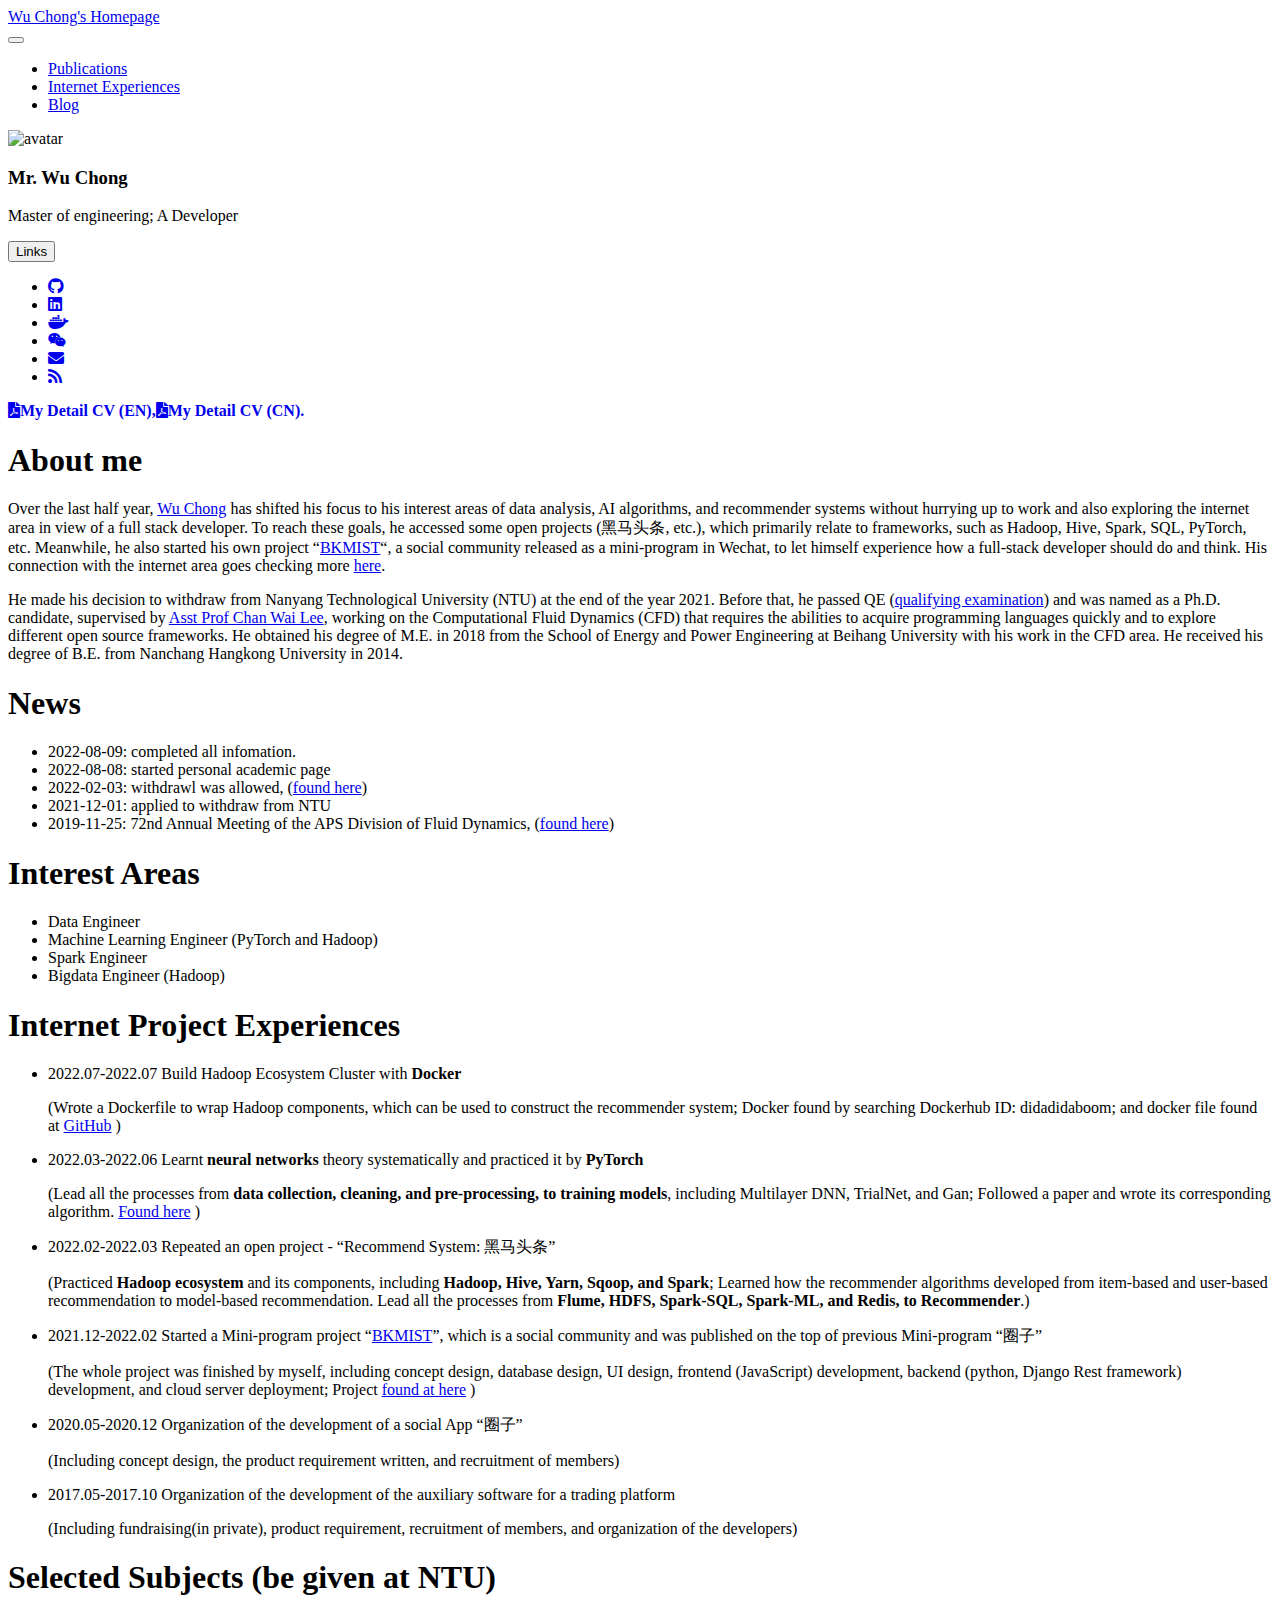
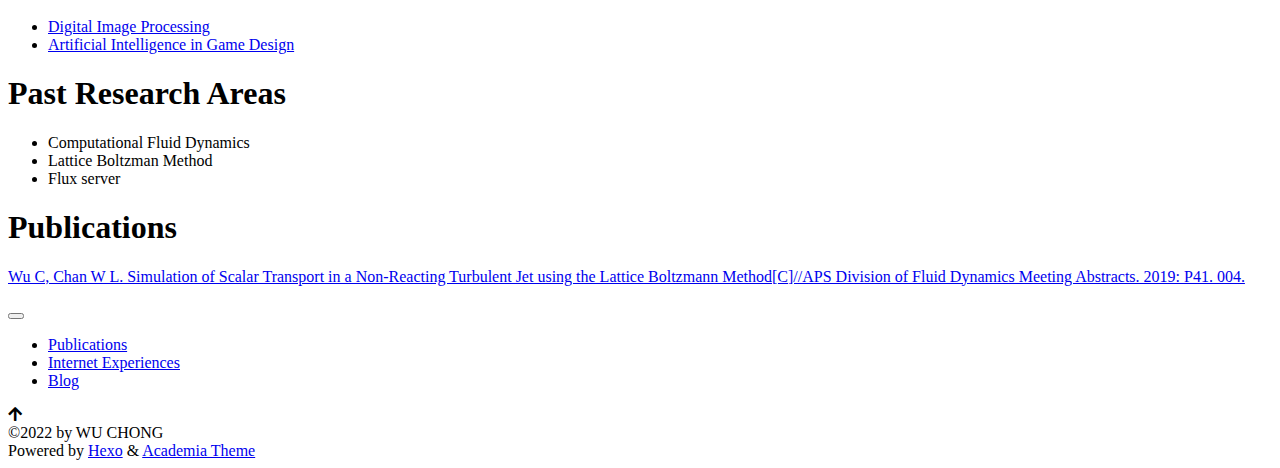
==== commit 3853e451: "Site updated: 2022-08-26 14:29:30" ====
--- a/index.html
+++ b/index.html
@@ -33,8 +33,8 @@
 <li><p>2022.02-2022.03  Repeated an open project - “Recommend System: 黑马头条”</p>
 <p>(Practiced <strong>Hadoop ecosystem</strong> and its components, including <strong>Hadoop, Hive, Yarn, Sqoop, and Spark</strong>; Learned how the recommender algorithms developed from item-based and user-based recommendation to model-based recommendation. Lead all the processes from <strong>Flume, HDFS, Spark-SQL, Spark-ML, and Redis, to Recommender</strong>.)</p>
 </li>
-<li><p>2021.12-2022.02   Started a Mini-program project “BKMIST”, which is a social community and was published on the top of previous Mini-program “圈子”</p>
-<p>(The whole project was finished by myself, including concept design, database design, UI design, frontend (JavaScript) development, backend (python, Django Rest framework) development, and cloud server deployment; Project [found at here](<a target="_blank" rel="noopener" href="https://github.com/didadidaboom/bkmist">https://github.com/didadidaboom/bkmist</a> and <a target="_blank" rel="noopener" href="https://github.com/didadidaboom/bkmist-frontend">https://github.com/didadidaboom/bkmist-frontend</a>) </p>
+<li><p>2021.12-2022.02   Started a Mini-program project “<a target="_blank" rel="noopener" href="https://github.com/didadidaboom/bkmist">BKMIST</a>”, which is a social community and was published on the top of previous Mini-program “圈子”</p>
+<p>(The whole project was finished by myself, including concept design, database design, UI design, frontend (JavaScript) development, backend (python, Django Rest framework) development, and cloud server deployment; Project <a target="_blank" rel="noopener" href="https://github.com/didadidaboom/bkmist">found at here</a> ) </p>
 </li>
 <li><p>2020.05-2020.12  Organization of the development of a social App “圈子”</p>
 <p>(Including concept design, the product requirement written, and recruitment of members)</p>
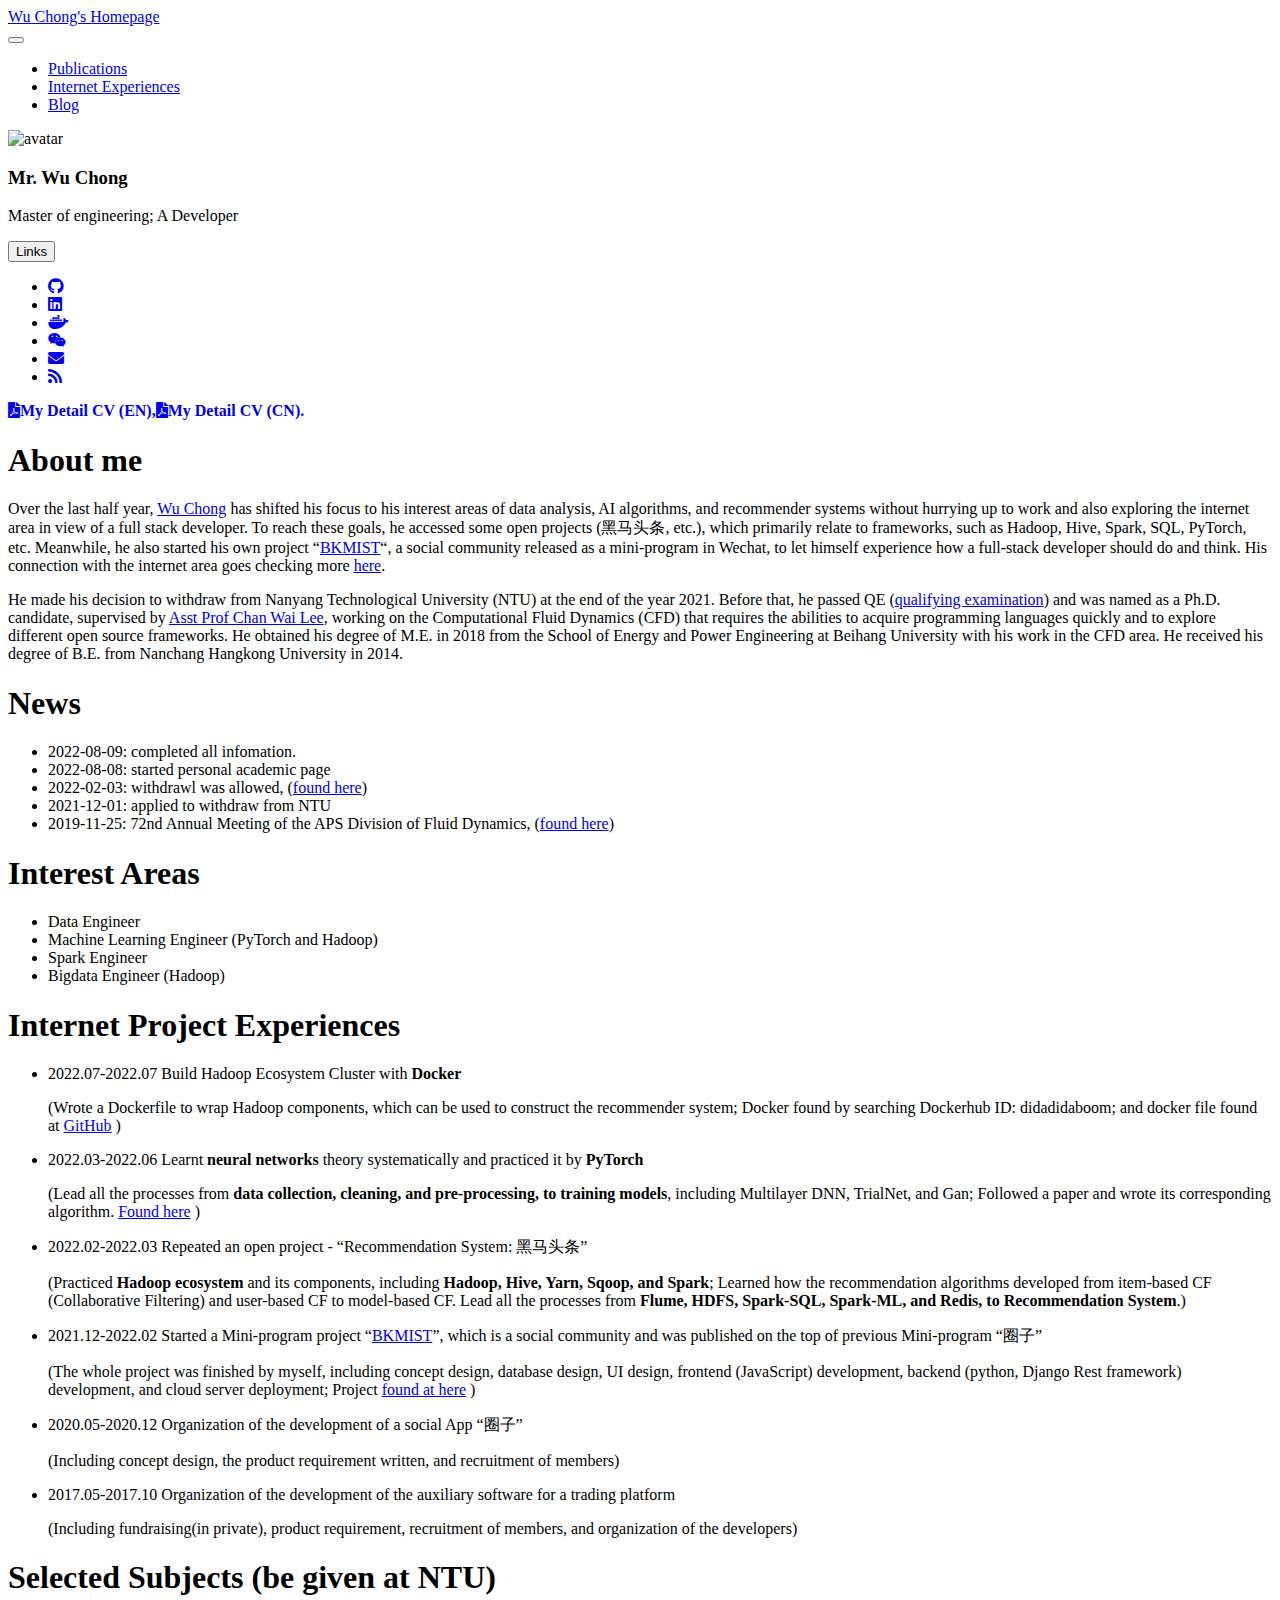
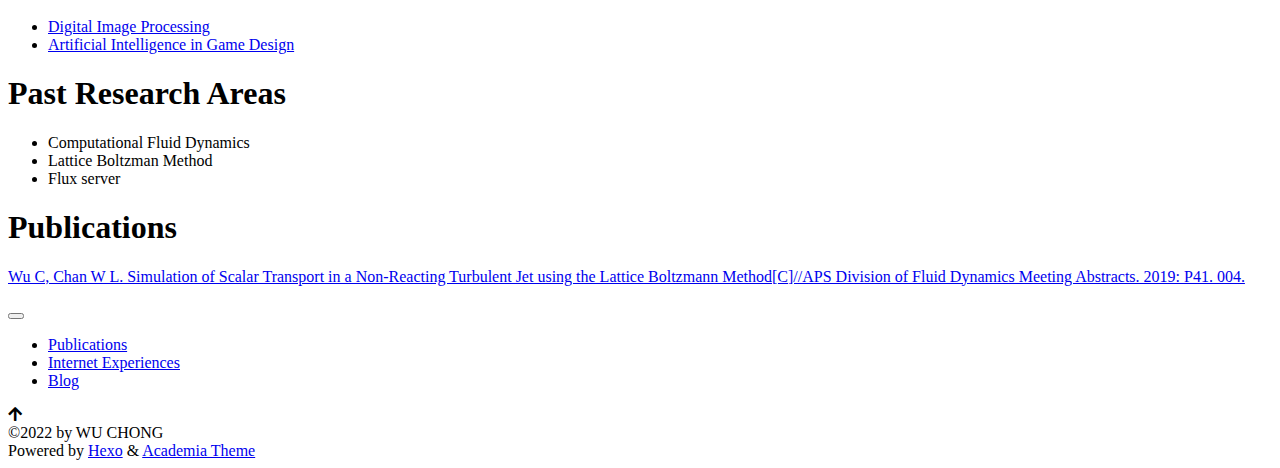
==== commit ceae31d2: "Site updated: 2022-08-26 21:36:44" ====
--- a/index.html
+++ b/index.html
@@ -30,8 +30,8 @@
 <li><p>2022.03-2022.06  Learnt <strong>neural networks</strong> theory systematically and practiced it by <strong>PyTorch</strong></p>
 <p>(Lead all the processes from <strong>data collection, cleaning, and pre-processing, to training models</strong>, including Multilayer DNN, TrialNet, and Gan; Followed a paper and wrote its corresponding algorithm. <a target="_blank" rel="noopener" href="https://github.com/didadidaboom/NeuralNetwork-Practices">Found here</a> )</p>
 </li>
-<li><p>2022.02-2022.03  Repeated an open project - “Recommend System: 黑马头条”</p>
-<p>(Practiced <strong>Hadoop ecosystem</strong> and its components, including <strong>Hadoop, Hive, Yarn, Sqoop, and Spark</strong>; Learned how the recommender algorithms developed from item-based and user-based recommendation to model-based recommendation. Lead all the processes from <strong>Flume, HDFS, Spark-SQL, Spark-ML, and Redis, to Recommender</strong>.)</p>
+<li><p>2022.02-2022.03  Repeated an open project - “Recommendation System: 黑马头条”</p>
+<p>(Practiced <strong>Hadoop ecosystem</strong> and its components, including <strong>Hadoop, Hive, Yarn, Sqoop, and Spark</strong>; Learned how the recommendation algorithms developed from item-based CF (Collaborative Filtering) and user-based CF to model-based CF. Lead all the processes from <strong>Flume, HDFS, Spark-SQL, Spark-ML, and Redis, to Recommendation System</strong>.)</p>
 </li>
 <li><p>2021.12-2022.02   Started a Mini-program project “<a target="_blank" rel="noopener" href="https://github.com/didadidaboom/bkmist">BKMIST</a>”, which is a social community and was published on the top of previous Mini-program “圈子”</p>
 <p>(The whole project was finished by myself, including concept design, database design, UI design, frontend (JavaScript) development, backend (python, Django Rest framework) development, and cloud server deployment; Project <a target="_blank" rel="noopener" href="https://github.com/didadidaboom/bkmist">found at here</a> ) </p>
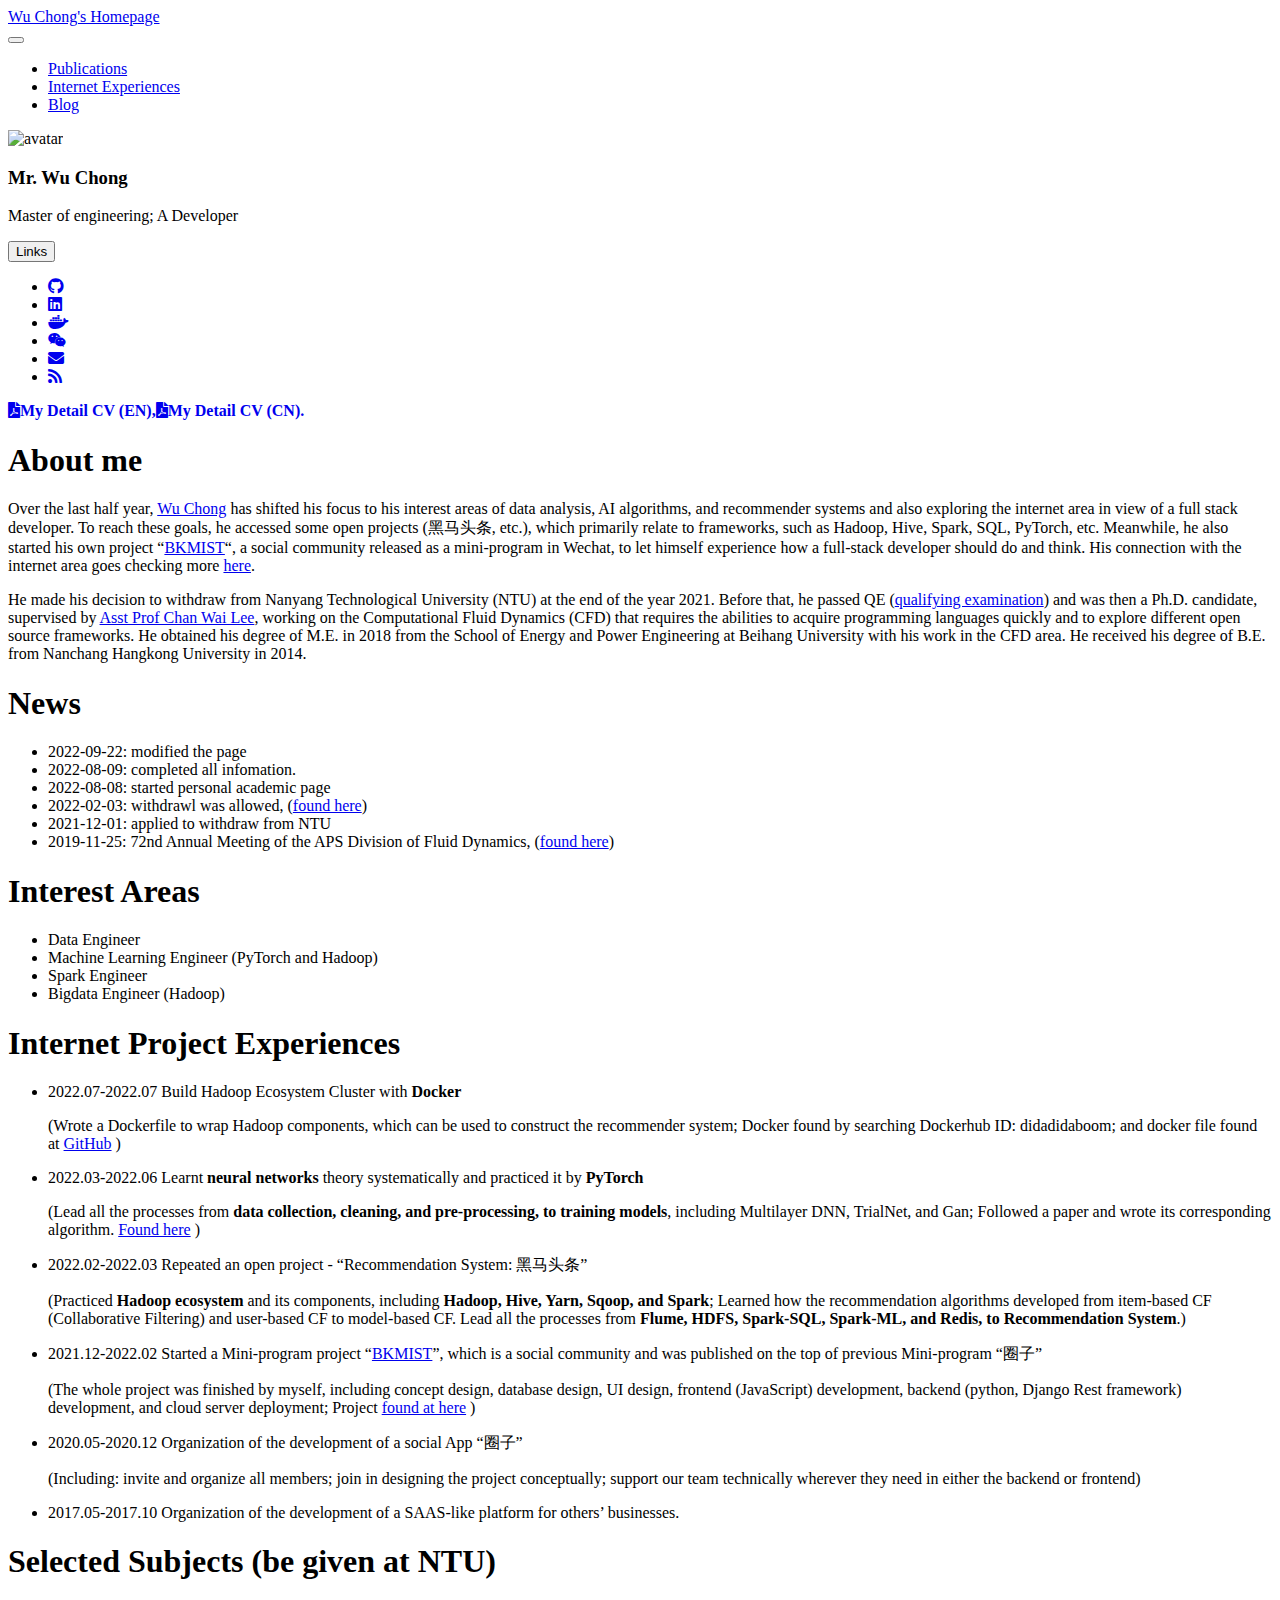
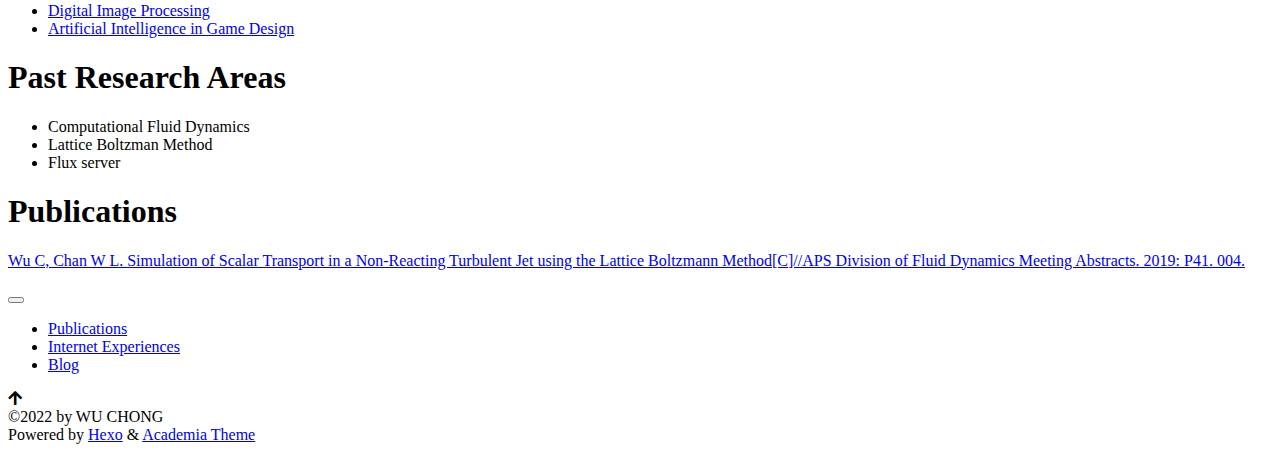
==== commit 6c6b33b7: "Site updated: 2022-09-22 14:55:32" ====
--- a/index.html
+++ b/index.html
@@ -8,9 +8,10 @@
 var s = document.getElementsByTagName("script")[0];
 s.parentNode.insertBefore(hm, s);
 })();</script><meta name="generator" content="Hexo 6.2.0"><link rel="alternate" href="/academicpages/atom.xml" title="Wu Chong's Homepage" type="application/atom+xml">
-</head><body><header id="page_header"><div class="header_wrap"><div id="blog_name"><a class="blog_title" id="site-name" href="/academicpages/">Wu Chong's Homepage</a></div><button class="menus_icon"><div class="navicon"></div></button><ul class="menus_items"><li class="menus_item"><a class="site-page" href="/academicpages/#Publications"> Publications</a></li><li class="menus_item"><a class="site-page" href="/academicpages/#Internet-Experiences"> Internet Experiences</a></li><li class="menus_item"><a class="site-page" href="https://didadidaboom.github.io"> Blog</a></li></ul></div></header><main id="page_main"><div class="side-card sticky"><div class="card-wrap" itemscope itemtype="http://schema.org/Person"><div class="author-avatar"><img class="avatar-img" src="/academicpages/img/avatar.jpg" onerror="this.onerror=null;this.src='/academicpages/img/profile.png'" alt="avatar"></div><div class="author-discrip"><h3>Mr. Wu Chong</h3><p class="author-bio">Master of engineering; A Developer</p></div><div class="author-links"><button class="btn m-social-links">Links</button><ul class="social-icons"><li><a class="social-icon" href="https://github.com/didadidaboom" target="_blank"><i class="fab fa-github" aria-hidden="true"></i></a></li><li><a class="social-icon" href="https://www.linkedin.com/in/didadidaboom" target="_blank"><i class="fab fa-linkedin" aria-hidden="true"></i></a></li><li><a class="social-icon" href="https://hub.docker.com/u/didadidaboom" target="_blank"><i class="fab fa-docker" aria-hidden="true"></i></a></li><li><a class="social-icon" href="https://didadidaboom.github.io/academicpages/img/qscode.jpg" target="_blank"><i class="fab fa-weixin" aria-hidden="true"></i></a></li><li><a class="social-icon" href="mailto:chong.wu.sg@outlook.com" target="_blank"><i class="fas fa-envelope" aria-hidden="true"></i></a></li><li><a class="social-icon" href="https://didadidaboom.github.io/academicpages/atom.xml" target="_blank"><i class="fas fa-rss" aria-hidden="true"></i></a></li></ul></div><a class="cv-links" href="/academicpages/attaches/CV2022en.pdf" target="_blank"><i class="fas fa-file-pdf" aria-hidden="true"><span>My Detail CV (EN),</span></i></a><a class="cv-links" href="/academicpages/attaches/CV2022cn.pdf" target="_blank"><i class="fas fa-file-pdf" aria-hidden="true"><span>My Detail CV (CN).</span></i></a></div></div><div class="page" itemscope itemtype="http://schema.org/CreativeWork"><article><h1 id="About-me"><a href="#About-me" class="headerlink" title="About me"></a>About me</h1><p>Over the last half year, <a href="www.linkedin.com/in/didadidaboom">Wu Chong</a> has shifted his focus to his interest areas of data analysis, AI algorithms, and recommender systems without hurrying up to work and also exploring the internet area in view of a full stack developer. To reach these goals, he accessed some open projects (黑马头条, etc.), which primarily relate to frameworks, such as Hadoop, Hive, Spark, SQL, PyTorch, etc. Meanwhile, he also started his own project “<a target="_blank" rel="noopener" href="https://github.com/didadidaboom/bkmist">BKMIST</a>“, a social community released as a mini-program in Wechat, to let himself experience how a full-stack developer should do and think. His connection with the internet area goes checking more <a href="/academicpages/#Internet-Experiences">here</a>.</p>
-<p>He made his decision to withdraw from Nanyang Technological University (NTU) at the end of the year 2021. Before that, he passed QE (<a target="_blank" rel="noopener" href="https://www.ntu.edu.sg/sbs/admissions/programmes/graduate/research/programme-and-curriculum/ph.d.-candidature-confirmation-(qe)">qualifying examination</a>) and was named as a Ph.D. candidate, supervised by <a target="_blank" rel="noopener" href="https://dr.ntu.edu.sg/cris/rp/rp00198">Asst Prof Chan Wai Lee</a>, working on the Computational Fluid Dynamics (CFD) that requires the abilities to acquire programming languages quickly and to explore different open source frameworks. He obtained his degree of M.E. in 2018 from the School of Energy and Power Engineering at Beihang University with his work in the CFD area. He received his degree of B.E. from Nanchang Hangkong University in 2014.</p>
+</head><body><header id="page_header"><div class="header_wrap"><div id="blog_name"><a class="blog_title" id="site-name" href="/academicpages/">Wu Chong's Homepage</a></div><button class="menus_icon"><div class="navicon"></div></button><ul class="menus_items"><li class="menus_item"><a class="site-page" href="/academicpages/#Publications"> Publications</a></li><li class="menus_item"><a class="site-page" href="/academicpages/#Internet-Experiences"> Internet Experiences</a></li><li class="menus_item"><a class="site-page" href="https://didadidaboom.github.io"> Blog</a></li></ul></div></header><main id="page_main"><div class="side-card sticky"><div class="card-wrap" itemscope itemtype="http://schema.org/Person"><div class="author-avatar"><img class="avatar-img" src="/academicpages/img/avatar.jpg" onerror="this.onerror=null;this.src='/academicpages/img/profile.png'" alt="avatar"></div><div class="author-discrip"><h3>Mr. Wu Chong</h3><p class="author-bio">Master of engineering; A Developer</p></div><div class="author-links"><button class="btn m-social-links">Links</button><ul class="social-icons"><li><a class="social-icon" href="https://github.com/didadidaboom" target="_blank"><i class="fab fa-github" aria-hidden="true"></i></a></li><li><a class="social-icon" href="https://www.linkedin.com/in/didadidaboom" target="_blank"><i class="fab fa-linkedin" aria-hidden="true"></i></a></li><li><a class="social-icon" href="https://hub.docker.com/u/didadidaboom" target="_blank"><i class="fab fa-docker" aria-hidden="true"></i></a></li><li><a class="social-icon" href="https://didadidaboom.github.io/academicpages/img/qscode.jpg" target="_blank"><i class="fab fa-weixin" aria-hidden="true"></i></a></li><li><a class="social-icon" href="mailto:chong.wu.sg@outlook.com" target="_blank"><i class="fas fa-envelope" aria-hidden="true"></i></a></li><li><a class="social-icon" href="https://didadidaboom.github.io/academicpages/atom.xml" target="_blank"><i class="fas fa-rss" aria-hidden="true"></i></a></li></ul></div><a class="cv-links" href="/academicpages/attaches/CV2022en.pdf" target="_blank"><i class="fas fa-file-pdf" aria-hidden="true"><span>My Detail CV (EN),</span></i></a><a class="cv-links" href="/academicpages/attaches/CV2022cn.pdf" target="_blank"><i class="fas fa-file-pdf" aria-hidden="true"><span>My Detail CV (CN).</span></i></a></div></div><div class="page" itemscope itemtype="http://schema.org/CreativeWork"><article><h1 id="About-me"><a href="#About-me" class="headerlink" title="About me"></a>About me</h1><p>Over the last half year, <a href="www.linkedin.com/in/didadidaboom">Wu Chong</a> has shifted his focus to his interest areas of data analysis, AI algorithms, and recommender systems and also exploring the internet area in view of a full stack developer. To reach these goals, he accessed some open projects (黑马头条, etc.), which primarily relate to frameworks, such as Hadoop, Hive, Spark, SQL, PyTorch, etc. Meanwhile, he also started his own project “<a target="_blank" rel="noopener" href="https://github.com/didadidaboom/bkmist">BKMIST</a>“, a social community released as a mini-program in Wechat, to let himself experience how a full-stack developer should do and think. His connection with the internet area goes checking more <a href="/academicpages/#Internet-Experiences">here</a>.</p>
+<p>He made his decision to withdraw from Nanyang Technological University (NTU) at the end of the year 2021. Before that, he passed QE (<a target="_blank" rel="noopener" href="https://www.ntu.edu.sg/sbs/admissions/programmes/graduate/research/programme-and-curriculum/ph.d.-candidature-confirmation-(qe)">qualifying examination</a>) and was then a Ph.D. candidate, supervised by <a target="_blank" rel="noopener" href="https://dr.ntu.edu.sg/cris/rp/rp00198">Asst Prof Chan Wai Lee</a>, working on the Computational Fluid Dynamics (CFD) that requires the abilities to acquire programming languages quickly and to explore different open source frameworks. He obtained his degree of M.E. in 2018 from the School of Energy and Power Engineering at Beihang University with his work in the CFD area. He received his degree of B.E. from Nanchang Hangkong University in 2014.</p>
 <h1 id="News"><a href="#News" class="headerlink" title="News"></a>News</h1><ul>
+<li>2022-09-22: modified the page</li>
 <li>2022-08-09: completed all infomation.</li>
 <li>2022-08-08: started personal academic page</li>
 <li>2022-02-03: withdrawl was allowed, (<a href="https://didadidaboom.github.io/academicpages/attaches/withdrawalfrom.pdf">found here</a>)</li>
@@ -37,10 +38,9 @@
 <p>(The whole project was finished by myself, including concept design, database design, UI design, frontend (JavaScript) development, backend (python, Django Rest framework) development, and cloud server deployment; Project <a target="_blank" rel="noopener" href="https://github.com/didadidaboom/bkmist">found at here</a> ) </p>
 </li>
 <li><p>2020.05-2020.12  Organization of the development of a social App “圈子”</p>
-<p>(Including concept design, the product requirement written, and recruitment of members)</p>
+<p>(Including: invite and organize all members; join in designing the project conceptually; support our team technically wherever they need in either the backend or frontend)</p>
 </li>
-<li><p>2017.05-2017.10  Organization of the development of the auxiliary software for a trading platform</p>
-<p>(Including fundraising(in private), product requirement, recruitment of members, and organization of the developers)</p>
+<li><p>2017.05-2017.10  Organization of the development of a SAAS-like platform for others’ businesses.</p>
 </li>
 </ul>
 <h1 id="Selected-Subjects-be-given-at-NTU"><a href="#Selected-Subjects-be-given-at-NTU" class="headerlink" title="Selected Subjects (be given at NTU)"></a>Selected Subjects (be given at NTU)</h1><ul>
